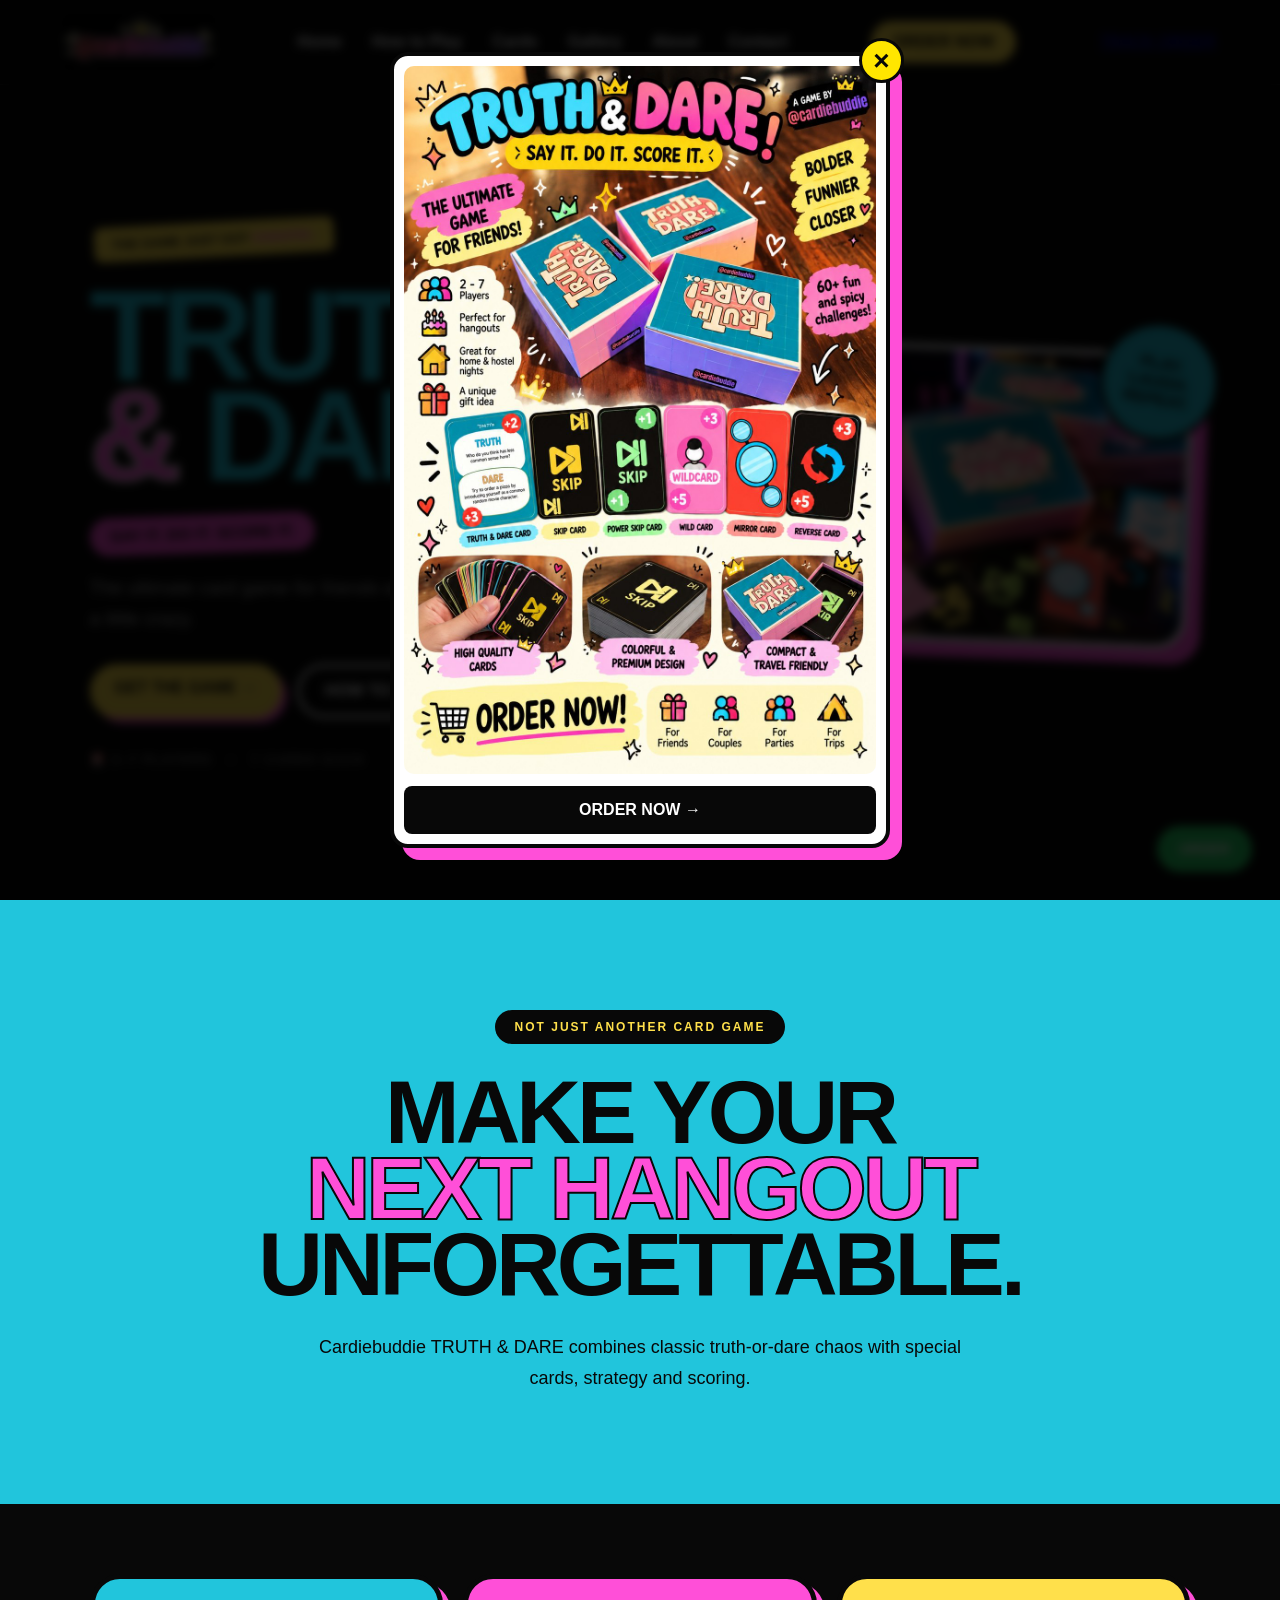
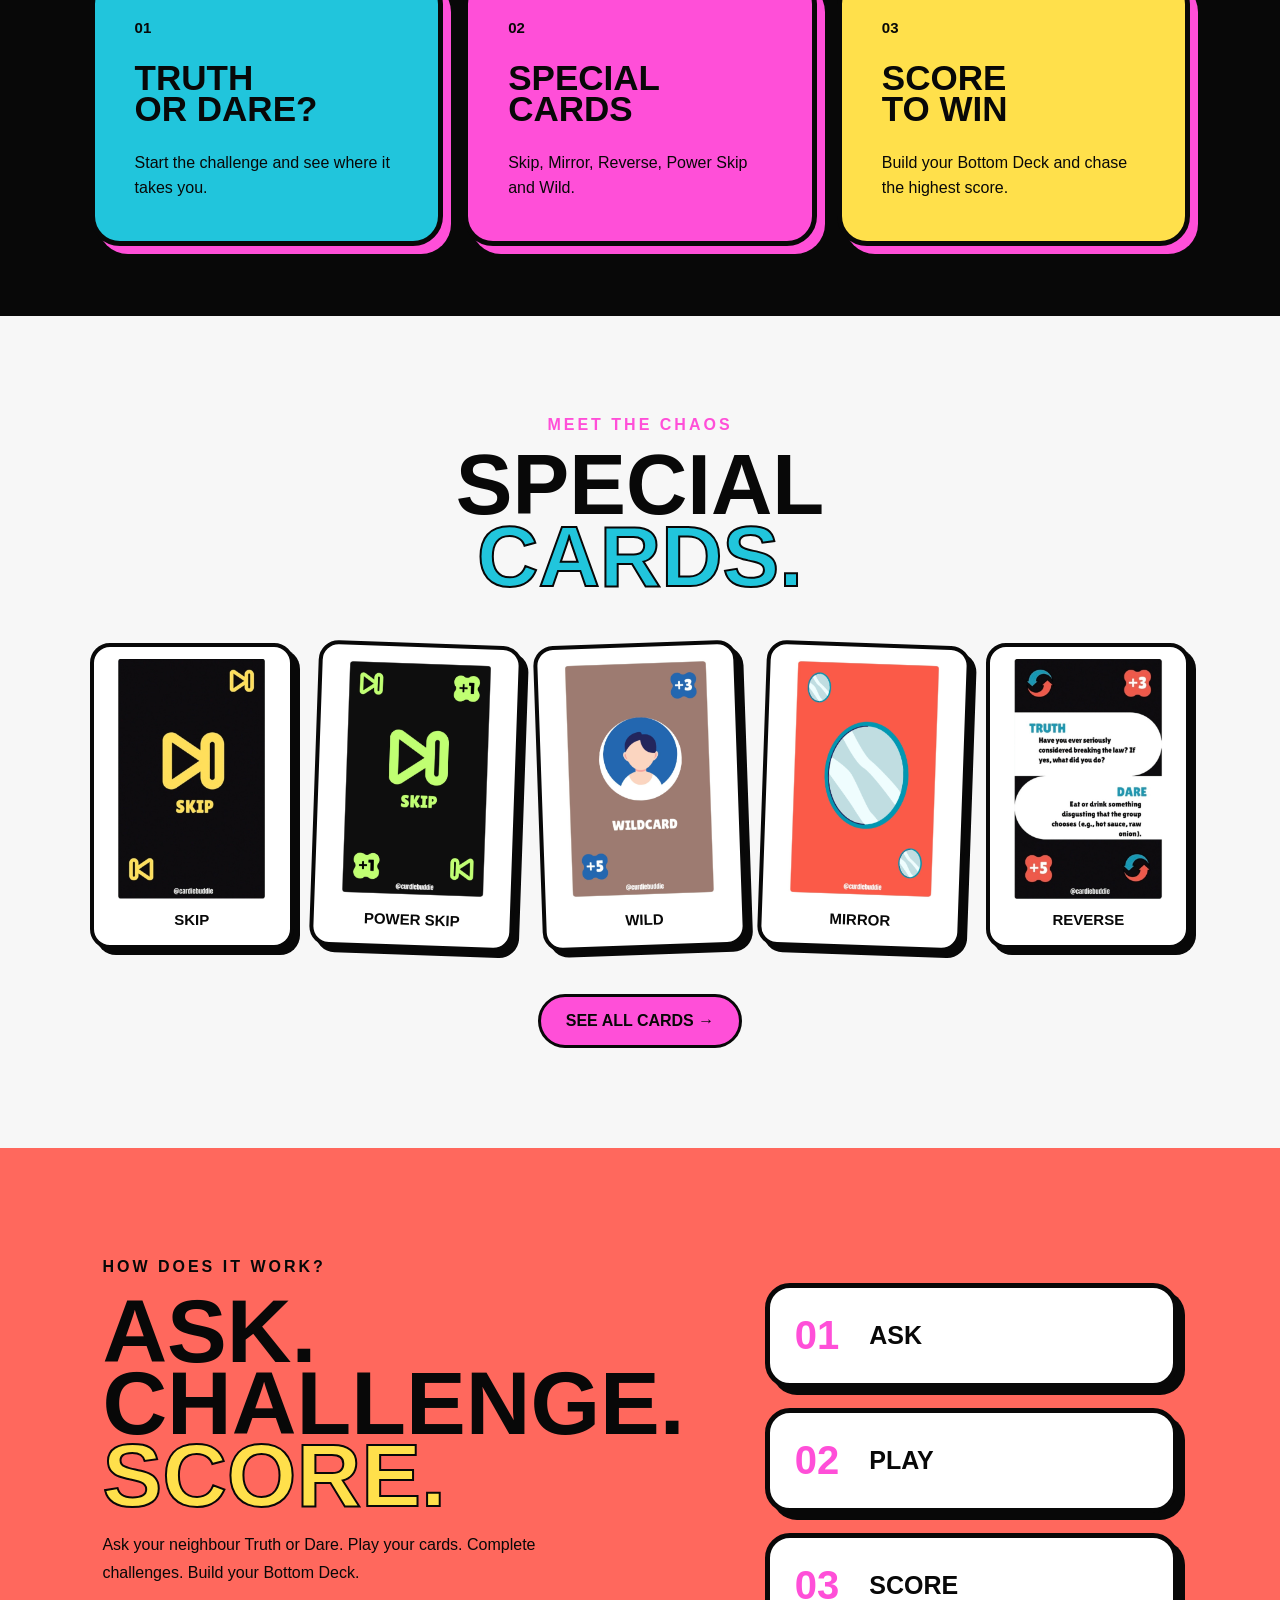
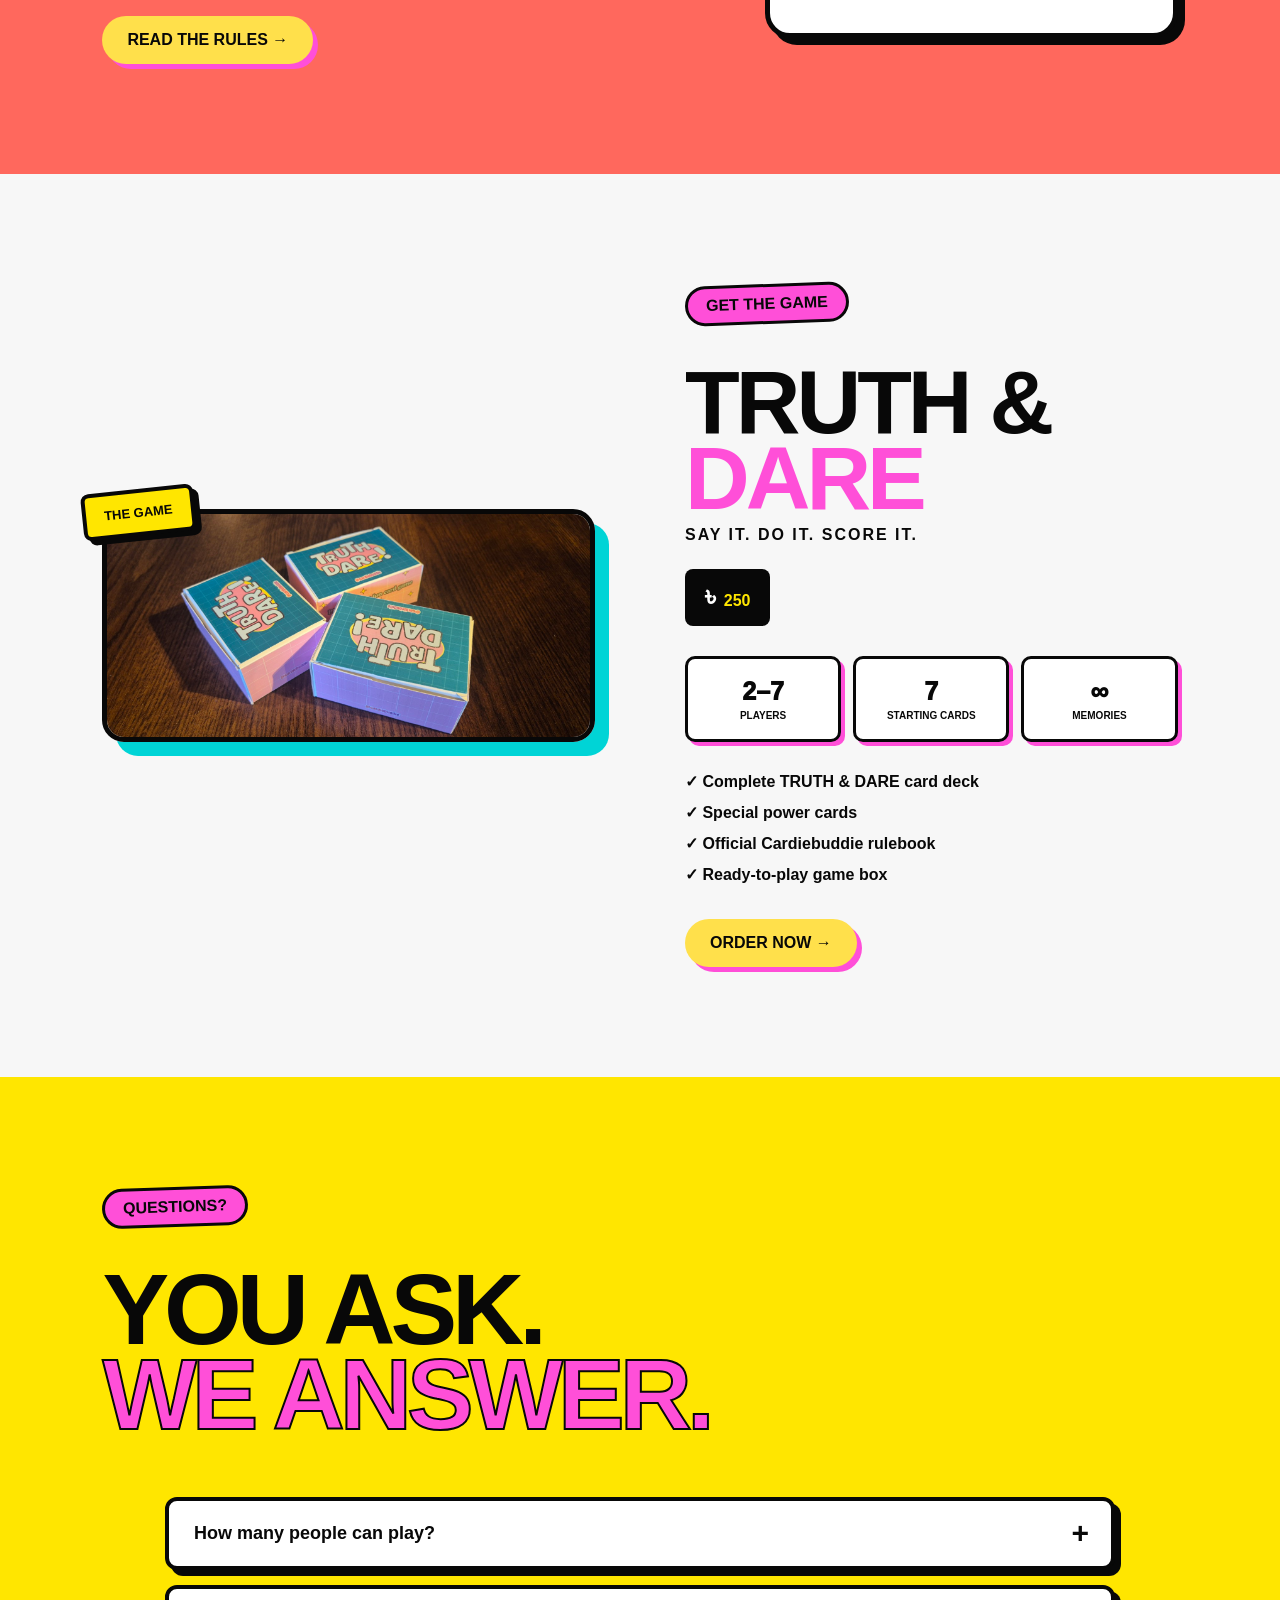
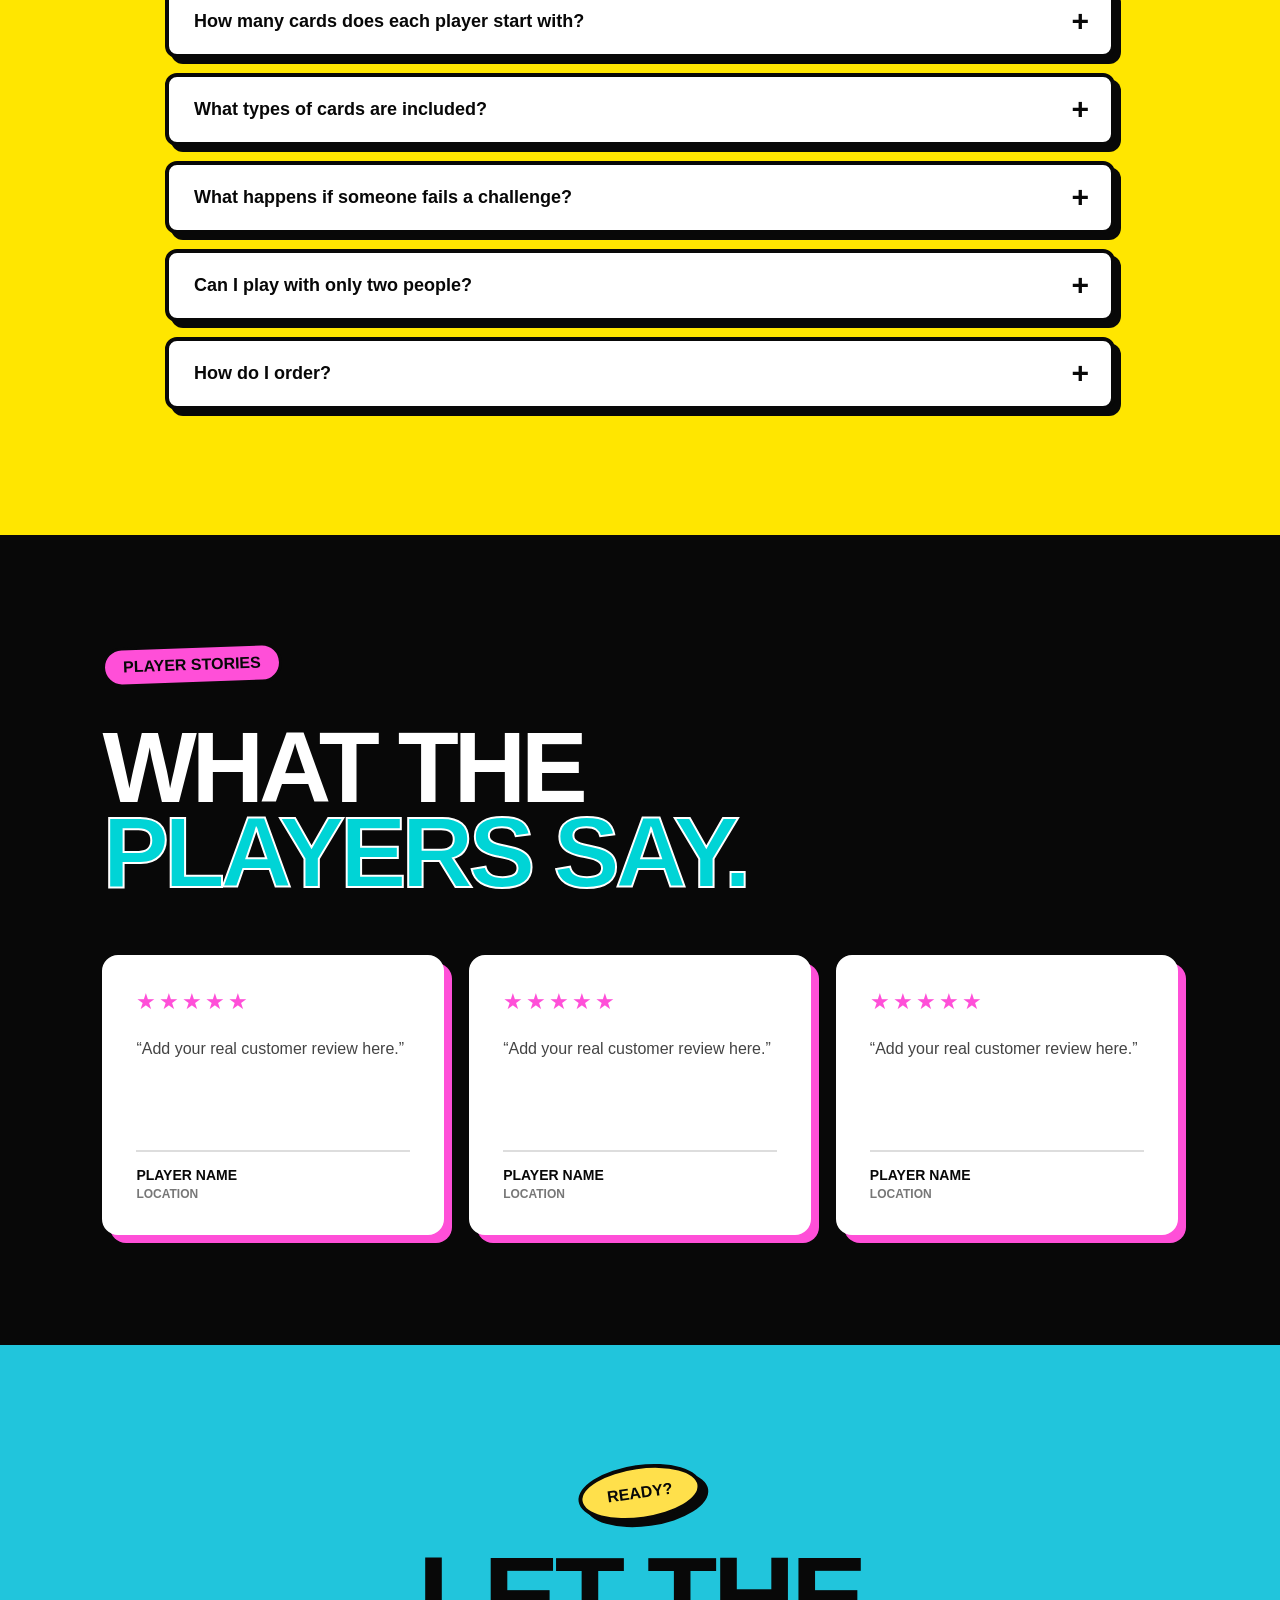
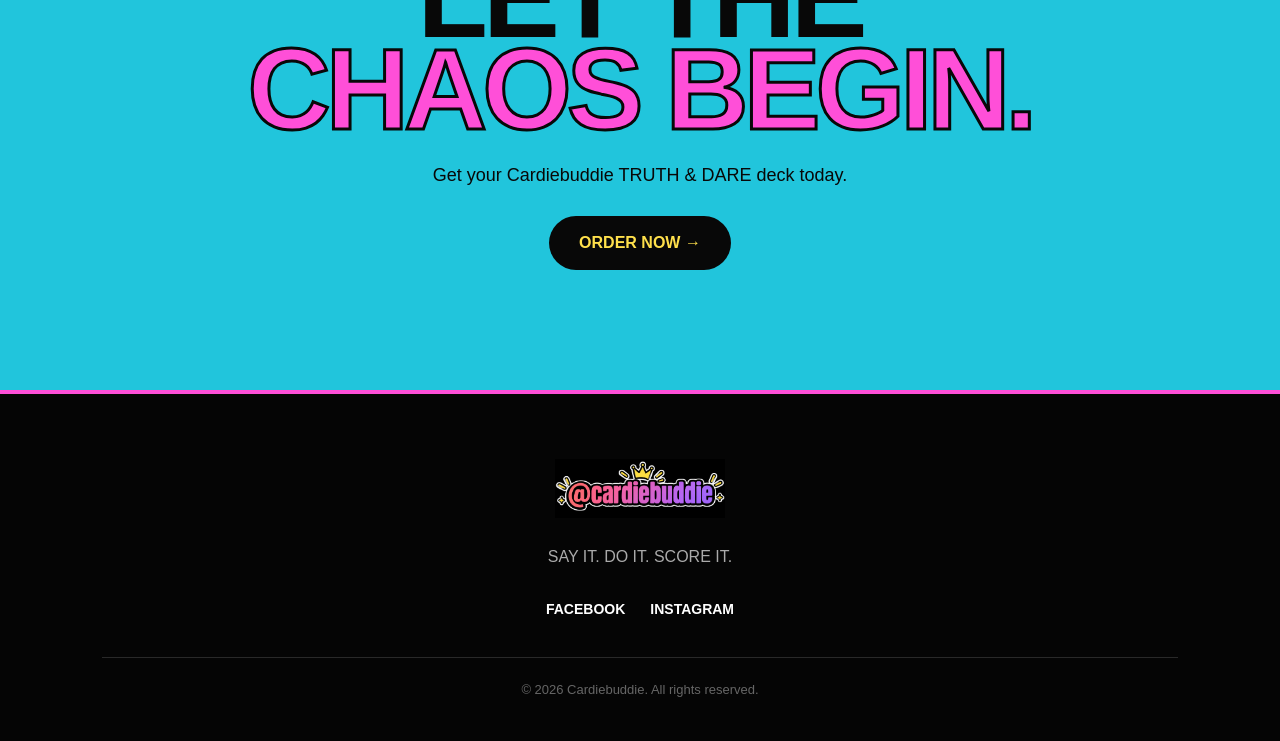
==== cooming_soon.html @ 85068172 "Fix order tracking" ====
<!DOCTYPE html>
<html lang="en">

<head>
    <meta charset="UTF-8">
    <meta name="viewport" content="width=device-width, initial-scale=1.0">

    <title>Cardiebuddie | TRUTH & DARE</title>

    <link rel="stylesheet" href="css/style.css">


<title>Cardiebuddie — TRUTH & DARE Card Game</title>

<meta name="description" content="Cardiebuddie TRUTH & DARE — Say It. Do It. Score It. A fun party card game for 2–7 players.">

<meta name="keywords" content="Cardiebuddie, Truth and Dare, Truth Dare card game, party card game, Bangladesh card game">

<meta name="author" content="Cardiebuddie">

<meta name="viewport" content="width=device-width, initial-scale=1.0">

<meta property="og:title" content="Cardiebuddie — TRUTH & DARE">
<meta property="og:description" content="SAY IT. DO IT. SCORE IT.">
<meta property="og:type" content="website">
<meta property="og:image" content="images/social-preview.jpg">

<meta name="twitter:card" content="summary_large_image">
<meta name="twitter:title" content="Cardiebuddie — TRUTH & DARE">
<meta name="twitter:description" content="SAY IT. DO IT. SCORE IT.">
<meta name="twitter:image" content="images/social-preview.jpg">
<link rel="icon" type="image/png" href="images/favicon.png">




</head>

<body>

<!-- PROMO POPUP -->

<div class="promo-popup" id="promoPopup">

    <div class="promo-overlay"></div>

    <div class="promo-content">

        <button class="promo-close" id="promoClose">
            ×
        </button>

        <img
            src="images/promo.jpg"
            alt="Cardiebuddie TRUTH & DARE promotion"
        >

        <a href="order.html" class="promo-order-btn">
            ORDER NOW →
        </a>



    </div>

</div>



<div class="site-loader" id="siteLoader">
    <img src="images/logo.png" alt="Cardiebuddie">
</div>
<!-- =========================
     NAVBAR
========================= -->

<nav class="navbar">

    <div class="logo">
        <a href="index.html">
            <img src="images/logo.png" alt="Cardiebuddie">
        </a>
    </div>
<button class="menu-toggle" id="menuToggle">
    ☰
</button>
    <ul class="nav-links">
        <li><a href="index.html">Home</a></li>
        <li><a href="rules.html">How to Play</a></li>
        <li><a href="cards.html">Cards</a></li>
        <li><a href="gallery.html">Gallery</a></li>
        <li><a href="about.html">About</a></li>
        <li><a href="contact.html">Contact</a></li>
    </ul>

    <a href="order.html" class="order-btn">
        ORDER NOW
    </a>

    <a href="track-order.html">TRACK ORDER</a>


</nav>


<!-- =========================
     HERO
========================= -->

<section class="home-hero">

    <div class="home-hero-text">

        <div class="hero-sticker">
            THE GAME JUST GOT
            <strong>CHAOTIC.</strong>
        </div>

        <h1>
            TRUTH<br>
            <span>&</span> DARE
        </h1>

        <div class="home-slogan">
            SAY IT. DO IT. SCORE IT.
        </div>

        <p>
            The ultimate card game for friends who
            aren't afraid to get a little crazy.
        </p>

        <div class="home-buttons">

            <a href="order.html" class="home-primary">
                GET THE GAME →
            </a>

            <a href="rules.html" class="home-secondary">
                HOW TO PLAY
            </a>

        </div>

        <div class="player-count">
            🎴 2–7 PLAYERS &nbsp; • &nbsp; 7 CARDS EACH
        </div>

    </div>


    <div class="home-hero-image">

        <div class="image-sticker">
            PLAY.<br>
            LAUGH.<br>
            REPEAT.
        </div>

        <img
            src="images/hero-banner.jpg"
            alt="Cardiebuddie TRUTH & DARE"
        >

    </div>

</section>


<!-- =========================
     INTRO
========================= -->

<section class="home-intro">

    <div class="intro-label">
        NOT JUST ANOTHER CARD GAME
    </div>

    <h2>
        MAKE YOUR<br>
        <span>NEXT HANGOUT</span><br>
        UNFORGETTABLE.
    </h2>

    <p>
        Cardiebuddie TRUTH & DARE combines classic
        truth-or-dare chaos with special cards,
        strategy and scoring.
    </p>

</section>


<!-- =========================
     FEATURES
========================= -->

<section class="home-features">

    <div class="feature feature-cyan">

        <span>01</span>

        <h3>TRUTH<br>OR DARE?</h3>

        <p>
            Start the challenge and see
            where it takes you.
        </p>

    </div>


    <div class="feature feature-pink">

        <span>02</span>

        <h3>SPECIAL<br>CARDS</h3>

        <p>
            Skip, Mirror, Reverse,
            Power Skip and Wild.
        </p>

    </div>


    <div class="feature feature-yellow">

        <span>03</span>

        <h3>SCORE<br>TO WIN</h3>

        <p>
            Build your Bottom Deck
            and chase the highest score.
        </p>

    </div>

</section>


<!-- =========================
     SPECIAL CARDS
========================= -->

<section class="home-cards">

    <div class="home-section-heading">

        <span>MEET THE CHAOS</span>

        <h2>
            SPECIAL<br>
            <strong>CARDS.</strong>
        </h2>

    </div>


    <div class="mini-card-grid">

        <div class="mini-card">
            <img src="images/skip-card.jpg" alt="Skip Card">
            <h3>SKIP</h3>
        </div>

        <div class="mini-card">
            <img src="images/power-skip-card.jpg" alt="Power Skip Card">
            <h3>POWER SKIP</h3>
        </div>

        <div class="mini-card">
            <img src="images/wild-card.jpg" alt="Wild Card">
            <h3>WILD</h3>
        </div>

        <div class="mini-card">
            <img src="images/mirror-card.jpg" alt="Mirror Card">
            <h3>MIRROR</h3>
        </div>

        <div class="mini-card">
            <img src="images/reverse-card.jpg" alt="Reverse Card">
            <h3>REVERSE</h3>
        </div>

    </div>


    <a href="cards.html" class="view-cards">
        SEE ALL CARDS →
    </a>

</section>


<!-- =========================
     HOW TO PLAY
========================= -->

<section class="home-how">

    <div class="how-text">

        <span>HOW DOES IT WORK?</span>

        <h2>
            ASK.<br>
            CHALLENGE.<br>
            <strong>SCORE.</strong>
        </h2>

        <p>
            Ask your neighbour Truth or Dare.
            Play your cards. Complete challenges.
            Build your Bottom Deck.
        </p>

        <a href="rules.html" class="home-primary">
            READ THE RULES →
        </a>

    </div>


    <div class="how-steps">

        <div>
            <strong>01</strong>
            <span>ASK</span>
        </div>

        <div>
            <strong>02</strong>
            <span>PLAY</span>
        </div>

        <div>
            <strong>03</strong>
            <span>SCORE</span>
        </div>

    </div>

</section>

<!-- PRODUCT / ORDER SECTION -->

<section class="home-product">

    <div class="home-product-image">

        <img src="images/box-1.jpg"
             alt="Cardiebuddie TRUTH & DARE Game">

    </div>


    <div class="home-product-info">

        <div class="section-label">GET THE GAME</div>

        <h2>
            TRUTH &<br>
            <span>DARE</span>
        </h2>

        <p class="product-tagline">
            SAY IT. DO IT. SCORE IT.
        </p>

        <div class="product-price">
            ৳ <span>250</span>
        </div>

        <div class="product-details">

            <div>
                <strong>2–7</strong>
                <small>PLAYERS</small>
            </div>

            <div>
                <strong>7</strong>
                <small>STARTING CARDS</small>
            </div>

            <div>
                <strong>∞</strong>
                <small>MEMORIES</small>
            </div>

        </div>

        <ul class="product-includes">

            <li>✓ Complete TRUTH & DARE card deck</li>
            <li>✓ Special power cards</li>
            <li>✓ Official Cardiebuddie rulebook</li>
            <li>✓ Ready-to-play game box</li>

        </ul>

        <a href="order.html" class="home-primary">
            ORDER NOW →
        </a>

    </div>

</section>


<!-- FAQ SECTION -->

<section class="faq-section">

    <div class="section-label">QUESTIONS?</div>

    <h2>
        YOU ASK.<br>
        <span>WE ANSWER.</span>
    </h2>

    <div class="faq-list">

        <details class="faq-item">
            <summary>How many people can play?</summary>
            <p>
                TRUTH & DARE is designed for 2–7 players.
            </p>
        </details>

        <details class="faq-item">
            <summary>How many cards does each player start with?</summary>
            <p>
                Each player starts with 7 cards.
            </p>
        </details>

        <details class="faq-item">
            <summary>What types of cards are included?</summary>
            <p>
                The game includes Truth & Dare cards, Skip,
                Power Skip, Wild, Mirror and Reverse cards.
            </p>
        </details>

        <details class="faq-item">
            <summary>What happens if someone fails a challenge?</summary>
            <p>
                The same challenge card stays in play and
                passes clockwise until the challenge is completed
                or the relevant game rule applies.
            </p>
        </details>

        <details class="faq-item">
            <summary>Can I play with only two people?</summary>
            <p>
                Yes. The game supports 2–7 players.
            </p>
        </details>

        <details class="faq-item">
            <summary>How do I order?</summary>
            <p>
                Fill out the order form and send your order
                directly to Cardiebuddie through WhatsApp.
            </p>
        </details>

    </div>

</section>

<!-- REVIEWS -->

<section class="reviews-section">

    <div class="section-label">PLAYER STORIES</div>

    <h2>
        WHAT THE<br>
        <span>PLAYERS SAY.</span>
    </h2>

    <div class="reviews-grid">

        <div class="review-card">
            <div class="review-stars">★★★★★</div>

            <p class="review-text">
                “Add your real customer review here.”
            </p>

            <div class="review-author">
                <strong>PLAYER NAME</strong>
                <span>LOCATION</span>
            </div>
        </div>


        <div class="review-card">
            <div class="review-stars">★★★★★</div>

            <p class="review-text">
                “Add your real customer review here.”
            </p>

            <div class="review-author">
                <strong>PLAYER NAME</strong>
                <span>LOCATION</span>
            </div>
        </div>


        <div class="review-card">
            <div class="review-stars">★★★★★</div>

            <p class="review-text">
                “Add your real customer review here.”
            </p>

            <div class="review-author">
                <strong>PLAYER NAME</strong>
                <span>LOCATION</span>
            </div>
        </div>

    </div>

</section>


<!-- =========================
     FINAL CTA
========================= -->

<section class="home-final">

    <div class="final-sticker">
        READY?
    </div>

    <h2>
        LET THE<br>
        <span>CHAOS BEGIN.</span>
    </h2>

    <p>
        Get your Cardiebuddie TRUTH & DARE deck today.
    </p>

    <a href="order.html" class="final-order">
        ORDER NOW →
    </a>

</section>


<!-- =========================
     FOOTER
========================= -->

<script src="js/script.js"></script>


<footer class="footer">

    <div class="footer-logo">
        <img src="images/logo.png" alt="Cardiebuddie">
    </div>

    <p>SAY IT. DO IT. SCORE IT.</p>

    <div class="footer-social">

        <a href="https://www.facebook.com/Cardiebuddie"
           target="_blank"
           rel="noopener">
            FACEBOOK
        </a>

        <a href="https://www.instagram.com/Cardiebuddie"
           target="_blank"
           rel="noopener">
            INSTAGRAM
        </a>

    </div>

    <p class="footer-copy">
        © 2026 Cardiebuddie. All rights reserved.
    </p>

</footer>

<a
    href="https://wa.me/8801601824990"
    class="floating-whatsapp"
    target="_blank"
    rel="noopener"
    aria-label="Order Cardiebuddie on WhatsApp">
    ORDER
</a>
<div class="mobile-order-bar">

    <span>TRUTH & DARE</span>

    <a href="order.html">
        ORDER NOW →
    </a>

</div>

</body>
</html>
---- css/style.css ----
* {
    margin: 0;
    padding: 0;
    box-sizing: border-box;
}

body {
    background: #080808;
    color: white;
    font-family: Arial, sans-serif;
}


/* =========================
   NAVBAR
========================= */

.navbar {
    min-height: 85px;
    padding: 10px 5%;

    display: flex;
    align-items: center;
    justify-content: space-between;

    background: #080808;
    border-bottom: 1px solid #222;
}

/* LOGO */

.logo {
    display: flex;
    align-items: center;
    flex-shrink: 0;
}

.logo img {
    width: 150px;
    height: auto;
    max-height: 65px;
    display: block;
    object-fit: contain;
}


/* NAVIGATION */

.nav-links {
    display: flex;
    align-items: center;
    gap: 30px;

    list-style: none;

    margin: 0;
    padding: 0;
}

.nav-links li {
    list-style: none;
}

.nav-links a {
    color: white;
    text-decoration: none;
    font-weight: bold;
}

.nav-links a:hover {
    color: #ff5ca8;
}/* =========================
   NAVBAR
========================= */

.navbar {
    min-height: 85px;
    padding: 10px 5%;

    display: flex;
    align-items: center;
    justify-content: space-between;

    background: #080808;
    border-bottom: 1px solid #222;
}

/* LOGO */

.logo {
    display: flex;
    align-items: center;
    flex-shrink: 0;
}

.logo img {
    width: 150px;
    height: auto;
    max-height: 65px;
    display: block;
    object-fit: contain;
}


/* NAVIGATION */

.nav-links {
    display: flex;
    align-items: center;
    gap: 30px;

    list-style: none;

    margin: 0;
    padding: 0;
}

.nav-links li {
    list-style: none;
}

.nav-links a {
    color: white;
    text-decoration: none;
    font-weight: bold;
}

.nav-links a:hover {
    color: #ff5ca8;
}

/* =========================
   ORDER BUTTON
========================= */

.order-btn {
    background: #ffe04b;
    color: black;

    padding: 12px 22px;

    border-radius: 30px;

    text-decoration: none;
    font-weight: bold;

    display: inline-block;
}

.order-btn:hover {
    transform: translateY(-2px);
}


/* =========================
   HERO
========================= */

.hero {
    min-height: calc(100vh - 85px);

    display: grid;
    grid-template-columns: 40% 60%;

    align-items: center;

    padding: 50px 5%;
    gap: 30px;
}

.hero-text {
    z-index: 2;
}

.tag {
    color: #ff62a9;
    font-weight: bold;
    margin-bottom: 20px;
}

h1 {
    font-size: clamp(55px, 7vw, 100px);

    line-height: 0.9;

    font-weight: 900;

    color: #21c5dc;
}

.slogan {
    display: inline-block;

    background: #ffe04b;
    color: #111;

    padding: 8px 18px;

    border-radius: 20px;

    font-weight: 900;

    margin-top: 25px;
}

.description {
    color: #bbb;

    font-size: 20px;
    line-height: 1.5;

    max-width: 450px;

    margin: 25px 0;
}


/* HERO BUTTONS */

.buttons {
    display: flex;
    gap: 15px;
}

.primary-btn,
.secondary-btn {
    padding: 15px 25px;

    border-radius: 30px;

    text-decoration: none;

    font-weight: bold;

    display: inline-block;
}

.primary-btn {
    background: #ff5b68;
    color: white;
}

.secondary-btn {
    border: 2px solid white;
    color: white;
}


/* HERO IMAGE */

.hero-image img {
    width: 100%;
    height: auto;

    display: block;

    border-radius: 20px;

    box-shadow: 0 20px 60px #000;
}


/* =========================
   ABOUT PAGE HERO
========================= */

.page-hero {
    padding: 100px 8% 70px;

    text-align: center;

    background: #111;
}

.page-hero h1 {
    font-size: 55px;
    margin-bottom: 10px;
}

.page-hero p {
    font-size: 20px;
    opacity: 0.8;
}


/* =========================
   ABOUT SECTION
========================= */

.about-section {
    padding: 90px 8%;

    display: grid;

    grid-template-columns: 1fr 1fr;

    gap: 70px;

    align-items: center;
}

.about-image img {
    width: 100%;
    height: auto;

    display: block;

    border-radius: 25px;
}

.small-title {
    color: #ff4fd8;

    font-weight: bold;

    letter-spacing: 3px;
}

.about-text h2,
.about-game h2 {
    font-size: 48px;

    line-height: 1;

    margin: 15px 0 25px;
}

.about-text p,
.about-game p {
    line-height: 1.8;

    font-size: 17px;

    margin-bottom: 15px;
}


/* =========================
   VALUES SECTION
========================= */

.values-section {
    padding: 80px 8%;

    text-align: center;

    background: #151515;
}

.values-section h2 {
    font-size: 40px;

    margin-bottom: 45px;
}

.values-grid {
    display: grid;

    grid-template-columns: repeat(3, 1fr);

    gap: 25px;
}

.value-card {
    background: #202020;

    padding: 40px 25px;

    border-radius: 25px;
}

.value-icon {
    font-size: 45px;

    margin-bottom: 15px;
}

.value-card h3 {
    font-size: 25px;
}

.value-card p {
    line-height: 1.6;

    opacity: 0.8;
}


/* =========================
   ABOUT GAME
========================= */

.about-game {
    padding: 100px 8%;

    text-align: center;
}

.about-game p {
    max-width: 650px;

    margin: 15px auto 25px;
}


/* =========================
   FOOTER
========================= */

footer {
    padding: 35px 5%;

    text-align: center;

    background: #050505;

    border-top: 1px solid #222;

    color: #aaa;

    line-height: 1.8;
}


/* =========================
   TABLET / MOBILE
========================= */

@media (max-width: 900px) {

    .nav-links {
    display: none;
}
    .hero {
        grid-template-columns: 1fr;

        text-align: center;
    }

    .description {
        margin-left: auto;
        margin-right: auto;
    }

    .buttons {
        justify-content: center;
    }

    .hero-image {
        order: -1;
    }

}


/* =========================
   MOBILE
========================= */

@media (max-width: 768px) {

    .navbar {
        min-height: 75px;

        padding: 10px 20px;
    }

    .logo img {
        width: 130px;
        max-height: 55px;
    }

    .order-btn {
        padding: 9px 14px;

        font-size: 12px;
    }

    .hero {
        padding: 30px 20px;
    }

    .page-hero {
        padding: 70px 20px 50px;
    }

    .page-hero h1 {
        font-size: 38px;
    }

    .about-section {
        grid-template-columns: 1fr;

        gap: 35px;

        padding: 60px 20px;
    }

    .about-text h2,
    .about-game h2 {
        font-size: 38px;
    }

    .values-section {
        padding: 60px 20px;
    }

    .values-section h2 {
        font-size: 32px;
    }

    .values-grid {
        grid-template-columns: 1fr;
    }

    .about-game {
        padding: 70px 20px;
    }

}


/* =========================
   SMALL PHONES
========================= */

@media (max-width: 500px) {

    .logo img {
        width: 115px;
        max-height: 50px;
    }

    .order-btn {
        padding: 8px 12px;

        font-size: 11px;
    }

    .hero {
        padding: 30px 20px;
    }

    .buttons {
        flex-direction: column;
    }

    .primary-btn,
    .secondary-btn {
        width: 100%;
        text-align: center;
    }

}


/* =========================
   ORDER PAGE
========================= */

.order-section {
    padding: 80px 8%;

    display: grid;

    grid-template-columns: 1fr 1fr;

    gap: 70px;

    align-items: center;
}

.order-product {
    text-align: center;
}

.order-product img {
    width: 100%;
    max-width: 450px;

    border-radius: 25px;

    display: block;

    margin: 0 auto 30px;
}

.order-product h2 {
    font-size: 45px;

    margin-bottom: 10px;
}

.order-tagline {
    color: #ffe04b;

    font-weight: bold;

    letter-spacing: 2px;
}

.order-product > p:last-child {
    color: #aaa;

    line-height: 1.7;

    max-width: 450px;

    margin: 20px auto;
}


/* ORDER FORM */

.order-form-box {
    background: #151515;

    padding: 40px;

    border-radius: 25px;

    border: 1px solid #292929;
}

.order-form-box h2 {
    font-size: 35px;

    margin-bottom: 30px;

    color: #21c5dc;
}

.order-form-box label {
    display: block;

    margin-bottom: 8px;

    font-weight: bold;
}

.order-form-box input,
.order-form-box textarea,
.order-form-box select {
    width: 100%;

    padding: 14px 16px;

    margin-bottom: 20px;

    background: #080808;

    color: white;

    border: 1px solid #444;

    border-radius: 10px;

    font-size: 16px;

    outline: none;
}

.order-form-box input:focus,
.order-form-box textarea:focus,
.order-form-box select:focus {
    border-color: #21c5dc;
}

.order-form-box textarea {
    min-height: 120px;

    resize: vertical;
}

.submit-order {
    width: 100%;

    padding: 16px;

    border: none;

    border-radius: 30px;

    background: #25d366;

    color: white;

    font-size: 16px;

    font-weight: bold;

    cursor: pointer;
}

.submit-order:hover {
    transform: translateY(-2px);
}


/* ORDER MOBILE */

@media (max-width: 768px) {

    .order-section {
        grid-template-columns: 1fr;

        padding: 60px 20px;

        gap: 40px;
    }

    .order-product h2 {
        font-size: 36px;
    }

    .order-form-box {
        padding: 25px;
    }

}


/* =========================
   CARDS PAGE
========================= */

.cards-section {
    padding: 80px 7%;

    display: grid;

    grid-template-columns: repeat(3, 1fr);

    gap: 35px;
}

.card-item {
    background: #151515;

    padding: 25px;

    border-radius: 25px;

    text-align: center;

    border: 1px solid #292929;

    transition: transform 0.2s ease;
}

.card-item:hover {
    transform: translateY(-8px);
}

.card-item img {
    width: 100%;

    max-width: 280px;

    height: 360px;

    object-fit: contain;

    display: block;

    margin: 0 auto 25px;

    border-radius: 15px;
}

.card-item h2 {
    font-size: 25px;

    margin-bottom: 12px;
}

.card-item p {
    color: #aaa;

    line-height: 1.6;
}


/* CARDS CTA */

.cards-cta {
    padding: 90px 20px;

    text-align: center;

    background: #111;
}

.cards-cta h2 {
    font-size: 45px;

    margin-bottom: 15px;
}

.cards-cta p {
    color: #aaa;

    margin-bottom: 30px;
}


/* MOBILE */

@media (max-width: 900px) {

    .cards-section {
        grid-template-columns: repeat(2, 1fr);

        padding: 60px 5%;
    }

}

@media (max-width: 600px) {

    .cards-section {
        grid-template-columns: 1fr;

        padding: 50px 20px;
    }

    .card-item img {
        max-width: 260px;

        height: auto;
    }

    .cards-cta h2 {
        font-size: 35px;
    }

}


/* =========================================
   CARDIEBUDDIE — STYLISH RULEBOOK
========================================= */

.rule-hero {
    min-height: 520px;
    padding: 80px 8%;

    background: #21c5dc;

    color: #080808;

    display: flex;
    align-items: center;
    justify-content: center;

    position: relative;

    overflow: hidden;

    border-bottom: 6px solid #080808;
}

.rule-hero-content {
    text-align: center;
    position: relative;
    z-index: 2;
}

.rule-hero-content > span {
    font-weight: 900;
    letter-spacing: 5px;
    font-size: 18px;
}

.rule-hero h1 {
    color: #080808;

    font-size: clamp(70px, 11vw, 150px);

    line-height: .78;

    margin: 20px 0 30px;

    letter-spacing: -6px;
}

.rule-hero h1 strong {
    color: #ff4fd8;

    -webkit-text-stroke: 4px #080808;

    text-shadow: 8px 8px 0 #080808;
}

.rule-yellow-tag {
    display: inline-block;

    background: #ffe04b;

    border: 4px solid #080808;

    padding: 12px 25px;

    border-radius: 50px;

    font-weight: 900;

    transform: rotate(-2deg);
}

.rule-hero p {
    margin-top: 25px;

    font-weight: bold;

    font-size: 18px;
}


/* STICKERS */

.rule-sticker {
    position: absolute;

    padding: 20px;

    border: 4px solid #080808;

    border-radius: 50%;

    font-weight: 900;

    text-align: center;

    z-index: 3;

    box-shadow: 6px 6px 0 #080808;
}

.sticker-pink {
    background: #ff4fd8;

    left: 8%;
    top: 100px;

    transform: rotate(-12deg);
}

.sticker-yellow {
    background: #ffe04b;

    right: 8%;
    bottom: 80px;

    transform: rotate(10deg);
}


/* SECTION COMMON */

.section-label {
    display: inline-block;

    background: #ff4fd8;

    color: #080808;

    border: 3px solid #080808;

    padding: 8px 18px;

    border-radius: 30px;

    font-weight: 900;

    transform: rotate(-2deg);

    margin-bottom: 20px;
}

.quick-start,
.special-section,
.reverse-section,
.score-section {
    padding: 100px 8%;

    text-align: center;
}

.quick-start {
    background: #ffe04b;

    color: #080808;
}

.quick-start h2,
.special-section h2,
.reverse-section h2,
.score-section h2,
.failure-section h2,
.final-rule h2 {
    font-size: clamp(45px, 6vw, 75px);

    line-height: .9;

    letter-spacing: -3px;

    margin-bottom: 50px;
}

.quick-start h2 span,
.special-section h2 span,
.reverse-section h2 span,
.score-section h2 span,
.failure-section h2 span,
.final-rule h2 span {
    color: #ff4fd8;
}


/* QUICK CARDS */

.quick-grid {
    display: grid;

    grid-template-columns: repeat(3, 1fr);

    gap: 25px;

    max-width: 1100px;

    margin: auto;
}

.quick-card {
    padding: 35px;

    border: 5px solid #080808;

    border-radius: 30px;

    text-align: left;

    box-shadow: 8px 8px 0 #080808;
}

.quick-card.cyan {
    background: #21c5dc;
}

.quick-card.pink {
    background: #ff4fd8;
}

.quick-card.yellow {
    background: #fff;
}

.quick-card .number {
    font-size: 45px;

    font-weight: 900;

    margin-bottom: 15px;
}

.quick-card h3 {
    font-size: 28px;

    margin-bottom: 15px;
}

.quick-card p {
    line-height: 1.6;

    font-size: 16px;
}


/* GAMEPLAY */

.gameplay-section {
    padding: 100px 8%;

    background: #080808;

    color: white;

    text-align: center;
}

.coral-label {
    background: #ff685d;
}

.gameplay-section h2 {
    font-size: clamp(50px, 7vw, 90px);

    line-height: .85;

    margin-bottom: 60px;
}

.gameplay-section h2 span {
    color: #ffe04b;
}

.challenge-flow {
    display: flex;

    align-items: center;

    justify-content: center;

    gap: 30px;

    flex-wrap: wrap;
}

.flow-person {
    display: flex;

    flex-direction: column;

    align-items: center;

    gap: 8px;
}

.person-circle {
    width: 90px;
    height: 90px;

    display: flex;

    align-items: center;
    justify-content: center;

    background: #21c5dc;

    color: #080808;

    border: 5px solid white;

    border-radius: 50%;

    font-size: 40px;

    font-weight: 900;
}

.pink-circle {
    background: #ff4fd8;
}

.flow-person small {
    color: #aaa;

    font-weight: bold;
}

.flow-arrow {
    font-size: 45px;

    color: #ffe04b;
}

.question-bubble {
    background: white;

    color: #080808;

    border: 5px solid #080808;

    outline: 4px solid white;

    padding: 25px 35px;

    border-radius: 30px;

    transform: rotate(-3deg);
}

.question-bubble span {
    display: block;

    color: #ff4fd8;

    font-weight: 900;

    margin-bottom: 8px;
}

.question-bubble strong {
    font-size: 25px;
}


/* SPECIAL CARDS */

.special-section {
    background: #f7f7f7;

    color: #080808;
}

.special-section > .section-label {
    background: #21c5dc;
}

.special-grid {
    display: grid;

    grid-template-columns: repeat(3, 1fr);

    gap: 25px;

    max-width: 1100px;

    margin: auto;
}

.special-card {
    background: white;

    border: 5px solid #080808;

    border-radius: 25px;

    padding: 30px;

    text-align: left;

    position: relative;

    box-shadow: 7px 7px 0 #080808;
}

.special-card:nth-child(2) {
    transform: rotate(2deg);
}

.special-card:nth-child(3) {
    transform: rotate(-2deg);
}

.special-card:nth-child(4) {
    transform: rotate(1deg);
}

.special-card:nth-child(5) {
    background: #21c5dc;
    transform: rotate(-1deg);
}

.card-badge {
    width: 60px;
    height: 60px;

    border: 4px solid #080808;

    border-radius: 50%;

    display: flex;

    align-items: center;
    justify-content: center;

    font-weight: 900;

    margin-bottom: 20px;
}

.skip-badge {
    background: #ff685d;
}

.power-badge {
    background: #ffe04b;
}

.wild-badge {
    background: #ff4fd8;
}

.mirror-badge {
    background: #21c5dc;
}

.reverse-badge {
    background: #ffe04b;
}

.special-card h3 {
    font-size: 28px;

    margin-bottom: 15px;
}

.special-card p {
    line-height: 1.7;

    color: #555;
}

.reverse-special p {
    color: #080808;
}

.special-card small {
    display: block;

    margin-top: 15px;

    font-weight: bold;
}


/* REVERSE */

.reverse-section {
    background: #ff685d;

    color: #080808;

    overflow: hidden;
}

.reverse-section > .section-label {
    background: #ffe04b;
}

.reverse-intro {
    font-size: 22px;

    font-weight: bold;

    margin-top: -30px;

    margin-bottom: 45px;
}

.circle-example {
    width: 500px;
    height: 300px;

    max-width: 100%;

    margin: auto;

    position: relative;
}

.player {
    position: absolute;

    width: 80px;
    height: 80px;

    border: 4px solid #080808;

    background: white;

    border-radius: 50%;

    display: flex;

    align-items: center;
    justify-content: center;

    flex-direction: column;

    box-shadow: 5px 5px 0 #080808;
}

.player b {
    font-size: 25px;
}

.player small {
    font-size: 9px;

    font-weight: 900;
}

.p-a {
    top: 100px;
    left: 20px;
}

.p-b {
    top: 20px;
    left: 210px;
}

.p-c {
    top: 100px;
    right: 20px;
}

.p-d {
    bottom: 0;
    left: 210px;

    background: #21c5dc;
}

.reverse-arrow {
    position: absolute;

    font-size: 80px;

    color: #ff4fd8;

    font-weight: 900;

    left: 180px;
    top: 100px;
}

.reverse-rule {
    display: flex;

    justify-content: center;

    align-items: center;

    gap: 25px;

    margin-top: 20px;

    font-size: 25px;
}

.reverse-rule span {
    background: #080808;

    color: #ffe04b;

    padding: 10px 20px;

    border-radius: 30px;

    font-size: 15px;

    font-weight: 900;
}


/* FAILURE */

.failure-section {
    padding: 100px 8%;

    background: #080808;

    color: white;
}

.failure-box {
    max-width: 900px;

    margin: auto;

    padding: 60px;

    border: 5px solid #ffe04b;

    border-radius: 35px;

    text-align: center;

    box-shadow: 12px 12px 0 #ff4fd8;
}

.failure-box h2 {
    margin-bottom: 25px;
}

.failure-box p {
    max-width: 700px;

    margin: 15px auto;

    color: #bbb;

    line-height: 1.8;

    font-size: 17px;
}


/* SCORE */

.score-section {
    background: #21c5dc;

    color: #080808;
}

.score-sticker {
    display: inline-block;

    background: #ff4fd8;

    color: white;

    padding: 15px 25px;

    border: 4px solid #080808;

    border-radius: 50%;

    font-weight: 900;

    transform: rotate(-8deg);

    margin-bottom: 30px;

    box-shadow: 6px 6px 0 #080808;
}

.score-section h2 span {
    color: #ff4fd8;

    -webkit-text-stroke: 2px #080808;
}

.score-section p {
    font-size: 19px;

    margin-bottom: 30px;
}

.champion-box {
    display: inline-block;

    padding: 18px 25px;

    background: #ffe04b;

    border: 4px solid #080808;

    border-radius: 30px;

    font-weight: 900;

    box-shadow: 6px 6px 0 #080808;
}


/* FINAL */

.final-rule {
    padding: 110px 8%;

    text-align: center;

    background: #f7f7f7;

    color: #080808;

    position: relative;
}

.final-rule h2 {
    margin-bottom: 25px;
}

.final-rule p {
    max-width: 600px;

    margin: auto auto 35px;

    color: #555;

    line-height: 1.7;

    font-size: 17px;
}

.final-doodle {
    display: inline-block;

    background: #ffe04b;

    border: 4px solid #080808;

    padding: 15px;

    border-radius: 15px;

    font-weight: 900;

    transform: rotate(8deg);

    margin-bottom: 30px;

    box-shadow: 5px 5px 0 #080808;
}

.rule-order-btn {
    display: inline-block;

    background: #ff4fd8;

    color: #080808;

    padding: 16px 30px;

    border: 4px solid #080808;

    border-radius: 30px;

    text-decoration: none;

    font-weight: 900;

    box-shadow: 6px 6px 0 #080808;
}

.rule-order-btn:hover {
    transform: translateY(-3px);
}


/* MOBILE */

@media (max-width: 800px) {

    .rule-hero {
        min-height: 500px;

        padding: 70px 20px;
    }

    .rule-sticker {
        transform: scale(.75);
    }

    .sticker-pink {
        left: -10px;
        top: 50px;
    }

    .sticker-yellow {
        right: -10px;
        bottom: 40px;
    }

    .quick-grid,
    .special-grid {
        grid-template-columns: 1fr;
    }

    .quick-start,
    .special-section,
    .reverse-section,
    .score-section {
        padding: 70px 20px;
    }

    .challenge-flow {
        gap: 15px;
    }

    .flow-arrow {
        font-size: 30px;
    }

    .question-bubble {
        padding: 20px;
    }

    .failure-section {
        padding: 70px 20px;
    }

    .failure-box {
        padding: 35px 20px;
    }

    .circle-example {
        transform: scale(.8);
        transform-origin: center;
    }

}

@media (max-width: 500px) {

    .rule-hero h1 {
        font-size: 65px;
    }

    .rule-hero-content > span {
        font-size: 13px;
    }

    .rule-yellow-tag {
        font-size: 12px;
    }

    .quick-start h2,
    .special-section h2,
    .reverse-section h2,
    .score-section h2,
    .failure-section h2,
    .final-rule h2 {
        font-size: 42px;
    }

    .challenge-flow {
        flex-direction: column;
    }

    .flow-arrow {
        transform: rotate(90deg);
    }

    .circle-example {
        transform: scale(.65);
        margin-left: -60px;
        margin-right: -60px;
    }

}


/* =========================================
   ACTUAL RULEBOOK — TWO PAGES
========================================= */

.actual-rulebook {
    padding: 100px 5%;

    background: #f7f7f7;

    color: #080808;

    text-align: center;
}

.actual-rulebook h2 {
    font-size: clamp(45px, 6vw, 70px);

    line-height: .9;

    margin: 15px 0 20px;

    letter-spacing: -3px;
}

.actual-rulebook h2 span {
    color: #ff4fd8;

    -webkit-text-stroke: 2px #080808;
}

.actual-rulebook > p {
    color: #555;

    margin-bottom: 50px;

    font-size: 17px;
}


/* TWO PAGES */

.rulebook-pages {
    max-width: 1400px;

    margin: auto;

    display: grid;

    grid-template-columns: 1fr 1fr;

    gap: 30px;

    align-items: start;
}


/* EACH PAGE */

.rulebook-page {
    background: white;

    padding: 12px;

    border: 5px solid #080808;

    border-radius: 18px;

    box-shadow: 10px 10px 0 #ff4fd8;

    transition: transform 0.2s ease;
}

.rulebook-page:first-child {
    transform: rotate(-1deg);
}

.rulebook-page:last-child {
    transform: rotate(1deg);
}

.rulebook-page:hover {
    transform: translateY(-6px) rotate(0deg);
}

.rulebook-page img {
    width: 100%;

    height: auto;

    display: block;

    border-radius: 8px;
}


/* MOBILE */

@media (max-width: 800px) {

    .actual-rulebook {
        padding: 70px 20px;
    }

    .rulebook-pages {
        grid-template-columns: 1fr;

        gap: 35px;
    }

    .rulebook-page:first-child,
    .rulebook-page:last-child {
        transform: none;
    }

}

/* =========================================
   CONTACT PAGE
========================================= */

.contact-hero {
    padding: 100px 8% 80px;

    background: #21c5dc;

    color: #080808;

    text-align: center;

    border-bottom: 5px solid #080808;
}

.contact-label {
    display: inline-block;

    background: #ffe04b;

    border: 4px solid #080808;

    padding: 10px 20px;

    border-radius: 30px;

    font-weight: 900;

    transform: rotate(-3deg);

    margin-bottom: 25px;
}

.contact-hero h1 {
    color: #080808;

    font-size: clamp(65px, 10vw, 130px);

    line-height: .8;

    letter-spacing: -5px;
}

.contact-hero h1 span {
    color: #ff4fd8;

    -webkit-text-stroke: 4px #080808;

    text-shadow: 7px 7px 0 #080808;
}

.contact-hero p {
    max-width: 600px;

    margin: 30px auto 0;

    font-size: 18px;

    line-height: 1.6;
}


/* CONTACT CARDS */

.contact-section {
    padding: 90px 8%;

    background: #080808;
}

.contact-grid {
    max-width: 1100px;

    margin: auto;

    display: grid;

    grid-template-columns: repeat(2, 1fr);

    gap: 25px;
}

.contact-card {
    padding: 40px;

    border: 5px solid #080808;

    border-radius: 30px;

    text-decoration: none;

    color: #080808;

    box-shadow: 8px 8px 0 #ff4fd8;

    transition: transform .2s ease;
}

.contact-card:hover {
    transform: translateY(-8px);
}

.whatsapp-card {
    background: #25d366;
}

.facebook-card {
    background: #21c5dc;
}

.instagram-card {
    background: #ff4fd8;
}

.email-card {
    background: #ffe04b;
}

.contact-icon {
    width: 65px;
    height: 65px;

    border-radius: 50%;

    border: 4px solid #080808;

    display: flex;

    align-items: center;
    justify-content: center;

    font-size: 30px;

    font-weight: 900;

    background: white;

    margin-bottom: 25px;
}

.contact-card h2 {
    font-size: 30px;

    margin-bottom: 12px;
}

.contact-card p {
    line-height: 1.6;

    margin-bottom: 25px;
}

.contact-card strong {
    font-size: 14px;

    letter-spacing: 1px;
}


/* CTA */

.contact-cta {
    padding: 90px 8%;

    background: #f7f7f7;

    color: #080808;

    display: flex;

    align-items: center;

    justify-content: space-between;

    gap: 40px;
}

.contact-cta span {
    font-weight: 900;

    letter-spacing: 3px;

    color: #ff4fd8;
}

.contact-cta h2 {
    font-size: clamp(50px, 7vw, 90px);

    line-height: .8;

    margin-top: 15px;
}

.contact-cta h2 strong {
    color: #21c5dc;

    -webkit-text-stroke: 2px #080808;
}

.contact-order-btn {
    background: #ffe04b;

    color: #080808;

    padding: 18px 28px;

    border: 4px solid #080808;

    border-radius: 35px;

    text-decoration: none;

    font-weight: 900;

    box-shadow: 7px 7px 0 #080808;

    white-space: nowrap;
}


/* MOBILE */

@media (max-width: 700px) {

    .contact-hero {
        padding: 75px 20px;
    }

    .contact-grid {
        grid-template-columns: 1fr;
    }

    .contact-card {
        padding: 30px;
    }

    .contact-cta {
        flex-direction: column;

        text-align: center;

        padding: 70px 20px;
    }

    .contact-order-btn {
        white-space: normal;
    }

}


/* =========================================
   CARDIEBUDDIE HOMEPAGE
========================================= */

.home-hero {
    min-height: calc(100vh - 85px);

    padding: 70px 7%;

    display: grid;

    grid-template-columns: 1fr 1fr;

    align-items: center;

    gap: 60px;

    background: #080808;

    overflow: hidden;
}

.home-hero-text {
    position: relative;
}

.hero-sticker {
    display: inline-block;

    background: #ffe04b;

    color: #080808;

    border: 4px solid #080808;

    padding: 10px 18px;

    border-radius: 12px;

    font-size: 13px;

    font-weight: 900;

    transform: rotate(-3deg);

    margin-bottom: 25px;
}

.hero-sticker strong {
    color: #ff4fd8;
}

.home-hero h1 {
    font-size: clamp(75px, 10vw, 145px);

    line-height: .78;

    letter-spacing: -7px;

    color: #21c5dc;
}

.home-hero h1 span {
    color: #ff4fd8;

    -webkit-text-stroke: 3px white;
}

.home-slogan {
    display: inline-block;

    background: #ff4fd8;

    color: #080808;

    padding: 10px 20px;

    border-radius: 30px;

    font-weight: 900;

    margin: 30px 0 20px;

    transform: rotate(-2deg);
}

.home-hero-text > p {
    max-width: 500px;

    color: #aaa;

    font-size: 19px;

    line-height: 1.6;

    margin-bottom: 30px;
}

.home-buttons {
    display: flex;

    gap: 15px;

    flex-wrap: wrap;
}

.home-primary,
.home-secondary {
    display: inline-block;

    padding: 15px 25px;

    border-radius: 30px;

    text-decoration: none;

    font-weight: 900;
}

.home-primary {
    background: #ffe04b;

    color: #080808;

    box-shadow: 5px 5px 0 #ff4fd8;
}

.home-secondary {
    border: 3px solid white;

    color: white;
}

.player-count {
    margin-top: 35px;

    font-size: 12px;

    font-weight: 900;

    letter-spacing: 2px;

    color: #777;
}


/* HERO IMAGE */

.home-hero-image {
    position: relative;

    transform: rotate(2deg);
}

.home-hero-image img {
    width: 100%;

    display: block;

    border-radius: 30px;

    border: 5px solid white;

    box-shadow: 15px 15px 0 #ff4fd8;
}

.image-sticker {
    position: absolute;

    z-index: 2;

    right: -25px;

    top: -30px;

    background: #21c5dc;

    color: #080808;

    border: 4px solid #080808;

    border-radius: 50%;

    width: 120px;
    height: 120px;

    display: flex;

    align-items: center;
    justify-content: center;

    text-align: center;

    font-weight: 900;

    transform: rotate(8deg);
}


/* INTRO */

.home-intro {
    padding: 110px 8%;

    background: #21c5dc;

    color: #080808;

    text-align: center;
}

.intro-label {
    display: inline-block;

    background: #080808;

    color: #ffe04b;

    padding: 10px 20px;

    border-radius: 30px;

    font-size: 12px;

    font-weight: 900;

    letter-spacing: 2px;
}

.home-intro h2 {
    font-size: clamp(50px, 7vw, 90px);

    line-height: .85;

    letter-spacing: -4px;

    margin: 30px 0;
}

.home-intro h2 span {
    color: #ff4fd8;

    -webkit-text-stroke: 2px #080808;
}

.home-intro p {
    max-width: 650px;

    margin: auto;

    font-size: 18px;

    line-height: 1.7;
}


/* FEATURES */

.home-features {
    display: grid;

    grid-template-columns: repeat(3, 1fr);

    gap: 20px;

    padding: 70px 7%;

    background: #080808;
}

.feature {
    padding: 40px;

    min-height: 270px;

    border: 5px solid #080808;

    border-radius: 30px;

    color: #080808;

    box-shadow: 8px 8px 0 #ff4fd8;
}

.feature-cyan {
    background: #21c5dc;
}

.feature-pink {
    background: #ff4fd8;
}

.feature-yellow {
    background: #ffe04b;
}

.feature span {
    font-size: 15px;

    font-weight: 900;
}

.feature h3 {
    font-size: 35px;

    line-height: .9;

    margin: 25px 0;
}

.feature p {
    line-height: 1.6;
}


/* SPECIAL CARDS */

.home-cards {
    padding: 100px 7%;

    background: #f7f7f7;

    color: #080808;

    text-align: center;
}

.home-section-heading span {
    color: #ff4fd8;

    font-weight: 900;

    letter-spacing: 3px;
}

.home-section-heading h2 {
    font-size: clamp(50px, 7vw, 85px);

    line-height: .85;

    margin: 15px 0 50px;
}

.home-section-heading strong {
    color: #21c5dc;

    -webkit-text-stroke: 2px #080808;
}

.mini-card-grid {
    max-width: 1200px;

    margin: auto;

    display: grid;

    grid-template-columns: repeat(5, 1fr);

    gap: 20px;
}

.mini-card {
    background: white;

    padding: 12px;

    border: 4px solid #080808;

    border-radius: 20px;

    box-shadow: 6px 6px 0 #080808;
}

.mini-card:nth-child(2) {
    transform: rotate(2deg);
}

.mini-card:nth-child(3) {
    transform: rotate(-2deg);
}

.mini-card:nth-child(4) {
    transform: rotate(2deg);
}

.mini-card img {
    width: 100%;

    height: 240px;

    object-fit: contain;

    display: block;
}

.mini-card h3 {
    font-size: 15px;

    margin: 12px 0 5px;
}

.view-cards {
    display: inline-block;

    margin-top: 45px;

    background: #ff4fd8;

    color: #080808;

    padding: 15px 25px;

    border-radius: 30px;

    border: 3px solid #080808;

    text-decoration: none;

    font-weight: 900;
}


/* HOW TO PLAY */

.home-how {
    padding: 110px 8%;

    background: #ff685d;

    color: #080808;

    display: grid;

    grid-template-columns: 1fr 1fr;

    gap: 80px;

    align-items: center;
}

.how-text > span {
    font-weight: 900;

    letter-spacing: 3px;
}

.how-text h2 {
    font-size: clamp(55px, 7vw, 90px);

    line-height: .8;

    margin: 20px 0;
}

.how-text h2 strong {
    color: #ffe04b;

    -webkit-text-stroke: 2px #080808;
}

.how-text p {
    max-width: 500px;

    line-height: 1.7;

    margin-bottom: 30px;
}

.how-steps {
    display: flex;

    flex-direction: column;

    gap: 20px;
}

.how-steps div {
    background: white;

    border: 5px solid #080808;

    border-radius: 25px;

    padding: 25px;

    display: flex;

    align-items: center;

    gap: 30px;

    box-shadow: 7px 7px 0 #080808;
}

.how-steps strong {
    font-size: 40px;

    color: #ff4fd8;
}

.how-steps span {
    font-size: 25px;

    font-weight: 900;
}


/* FINAL */

.home-final {
    padding: 120px 20px;

    background: #21c5dc;

    color: #080808;

    text-align: center;
}

.final-sticker {
    display: inline-block;

    background: #ffe04b;

    border: 4px solid #080808;

    padding: 15px 25px;

    border-radius: 50%;

    font-weight: 900;

    transform: rotate(-8deg);

    margin-bottom: 30px;

    box-shadow: 6px 6px 0 #080808;
}

.home-final h2 {
    font-size: clamp(60px, 9vw, 120px);

    line-height: .8;

    letter-spacing: -5px;
}

.home-final h2 span {
    color: #ff4fd8;

    -webkit-text-stroke: 3px #080808;
}

.home-final p {
    margin: 30px 0;

    font-size: 18px;
}

.final-order {
    display: inline-block;

    background: #080808;

    color: #ffe04b;

    padding: 18px 30px;

    border-radius: 35px;

    text-decoration: none;

    font-weight: 900;
}


/* HOMEPAGE MOBILE */

@media (max-width: 900px) {

    .home-hero {
        grid-template-columns: 1fr;

        padding: 60px 20px;

        text-align: center;
    }

    .home-hero-text > p {
        margin-left: auto;
        margin-right: auto;
    }

    .home-buttons {
        justify-content: center;
    }

    .home-hero-image {
        max-width: 600px;

        margin: auto;
    }

    .home-features {
        grid-template-columns: 1fr;
    }

    .mini-card-grid {
        grid-template-columns: repeat(2, 1fr);
    }

    .home-how {
        grid-template-columns: 1fr;

        text-align: center;
    }

    .how-text p {
        margin-left: auto;
        margin-right: auto;
    }

}

@media (max-width: 550px) {

    .home-hero h1 {
        font-size: 70px;

        letter-spacing: -4px;
    }

    .image-sticker {
        width: 90px;
        height: 90px;

        font-size: 11px;

        right: -5px;
    }

    .mini-card-grid {
        grid-template-columns: 1fr 1fr;
    }

    .mini-card img {
        height: 180px;
    }

    .home-intro,
    .home-cards,
    .home-how,
    .home-final {
        padding: 70px 20px;
    }

}




/* =========================================
   MOBILE MENU
========================================= */

.menu-toggle {
    display: none;

    background: #ffe04b;

    color: #080808;

    border: 3px solid #080808;

    border-radius: 12px;

    width: 45px;
    height: 45px;

    font-size: 25px;

    font-weight: 900;

    cursor: pointer;
}


/* MOBILE */

@media (max-width: 900px) {

    .navbar {
        position: relative;

        z-index: 1000;
    }

    .menu-toggle {
        display: flex;

        align-items: center;
        justify-content: center;
    }

    .nav-links {
        display: none;

        position: absolute;

        top: 85px;

        left: 0;

        width: 100%;

        padding: 25px;

        background: #080808;

        border-bottom: 3px solid #ff4fd8;

        flex-direction: column;

        align-items: center;

        gap: 20px;

        z-index: 999;
    }

    .nav-links.active {
        display: flex;
    }

    .nav-links li {
        list-style: none;
    }

    .nav-links a {
        font-size: 18px;
    }

}


/* =========================================
   GALLERY
========================================= */

.gallery-section {
    padding: 80px 7%;
    background: #080808;
}

.gallery-grid {
    max-width: 1200px;
    margin: auto;

    display: grid;

    grid-template-columns: repeat(3, 1fr);

    gap: 20px;
}

.gallery-item {
    background: #151515;

    border: 4px solid #fff;

    border-radius: 20px;

    overflow: hidden;

    cursor: pointer;

    transition: transform .2s ease;
}

.gallery-item:nth-child(2) {
    transform: rotate(2deg);
}

.gallery-item:nth-child(4) {
    transform: rotate(-2deg);
}

.gallery-item:hover {
    transform: translateY(-7px) rotate(0deg);
}

.gallery-item img {
    width: 100%;

    height: 300px;

    object-fit: cover;

    display: block;
}


/* =========================================
   LIGHTBOX
========================================= */

.lightbox {
    position: fixed;

    inset: 0;

    background: rgba(0, 0, 0, .95);

    display: none;

    align-items: center;

    justify-content: center;

    z-index: 9999;

    padding: 40px;
}

.lightbox.active {
    display: flex;
}

.lightbox img {
    max-width: 90vw;

    max-height: 85vh;

    object-fit: contain;

    border: 4px solid white;

    border-radius: 10px;
}

.lightbox-close,
.lightbox-prev,
.lightbox-next {
    position: absolute;

    background: #ffe04b;

    color: #080808;

    border: 3px solid #080808;

    cursor: pointer;

    font-weight: 900;

    z-index: 2;
}

.lightbox-close {
    top: 25px;

    right: 30px;

    width: 50px;

    height: 50px;

    border-radius: 50%;

    font-size: 20px;
}

.lightbox-prev,
.lightbox-next {
    width: 55px;

    height: 55px;

    border-radius: 50%;

    font-size: 40px;

    display: flex;

    align-items: center;

    justify-content: center;
}

.lightbox-prev {
    left: 25px;
}

.lightbox-next {
    right: 25px;
}


/* MOBILE */

@media (max-width: 800px) {

    .gallery-section {
        padding: 50px 20px;
    }

    .gallery-grid {
        grid-template-columns: repeat(2, 1fr);
    }

    .gallery-item img {
        height: 220px;
    }

}

@media (max-width: 500px) {

    .gallery-grid {
        grid-template-columns: 1fr;
    }

    .gallery-item img {
        height: auto;
    }

    .lightbox {
        padding: 20px;
    }

    .lightbox-prev {
        left: 10px;
    }

    .lightbox-next {
        right: 10px;
    }

}


/* =========================================
   GLOBAL ANIMATIONS
========================================= */

html {
    scroll-behavior: smooth;
}


/* PAGE FADE */

body {
    animation: pageFade 0.5s ease;
}

@keyframes pageFade {
    from {
        opacity: 0;
    }

    to {
        opacity: 1;
    }
}


/* BUTTON HOVER */

.order-btn,
.home-primary,
.home-secondary,
.view-cards,
.final-order,
.contact-order-btn,
.rule-order-btn {
    transition:
        transform 0.2s ease,
        box-shadow 0.2s ease;
}

.order-btn:hover,
.home-primary:hover,
.home-secondary:hover,
.view-cards:hover,
.final-order:hover,
.contact-order-btn:hover,
.rule-order-btn:hover {
    transform: translateY(-3px);
}


/* CARD HOVER */

.feature,
.value-card,
.special-card,
.card-item,
.contact-card,
.quick-card {
    transition:
        transform 0.25s ease,
        box-shadow 0.25s ease;
}


/* IMAGE HOVER */

.gallery-item img,
.mini-card img {
    transition: transform 0.35s ease;
}

.gallery-item:hover img {
    transform: scale(1.04);
}


/* HERO IMAGE FLOAT */

.home-hero-image {
    animation: floatingGame 4s ease-in-out infinite;
}

@keyframes floatingGame {

    0%,
    100% {
        transform: translateY(0) rotate(2deg);
    }

    50% {
        transform: translateY(-10px) rotate(2deg);
    }

}


/* STICKER FLOAT */

.image-sticker {
    animation: stickerFloat 3s ease-in-out infinite;
}

@keyframes stickerFloat {

    0%,
    100% {
        transform: rotate(8deg) translateY(0);
    }

    50% {
        transform: rotate(4deg) translateY(-8px);
    }

}


/* RULEBOOK STICKERS */

.rule-sticker {
    animation: stickerWiggle 3s ease-in-out infinite;
}

@keyframes stickerWiggle {

    0%,
    100% {
        transform: rotate(-8deg);
    }

    50% {
        transform: rotate(5deg);
    }

}


/* REDUCED MOTION */

@media (prefers-reduced-motion: reduce) {

    *,
    *::before,
    *::after {
        animation-duration: 0.01ms !important;
        animation-iteration-count: 1 !important;

        scroll-behavior: auto !important;

        transition-duration: 0.01ms !important;
    }

}



/* ================================
   ABOUT PAGE
================================ */

.about-hero {
    min-height: 70vh;
    padding: 150px 8% 100px;
    display: flex;
    align-items: center;
    background:
        radial-gradient(circle at 80% 20%, rgba(0,255,255,.18), transparent 30%),
        radial-gradient(circle at 20% 80%, rgba(255,79,216,.18), transparent 30%),
        #080808;
}

.about-hero-content {
    max-width: 850px;
}

.about-hero h1 {
    font-size: clamp(55px, 9vw, 120px);
    line-height: .85;
    letter-spacing: -5px;
    margin: 20px 0 35px;
}

.about-hero h1 span {
    color: #ff4fd8;
    -webkit-text-stroke: 2px white;
}

.about-hero p {
    max-width: 650px;
    font-size: 20px;
    line-height: 1.7;
    color: #ccc;
}


/* STORY */

.about-story {
    padding: 110px 8%;
    display: grid;
    grid-template-columns: 1fr 1fr;
    gap: 80px;
    align-items: center;
    background: #f7f7f7;
    color: #080808;
}

.about-story-image img {
    width: 100%;
    display: block;
    border: 5px solid #080808;
    border-radius: 20px;
    box-shadow: 14px 14px 0 #ff4fd8;
}

.about-story-text h2 {
    font-size: clamp(50px, 7vw, 90px);
    line-height: .85;
    letter-spacing: -4px;
    margin: 20px 0 35px;
}

.about-story-text h2 span {
    color: #00cfd1;
}

.about-story-text p {
    max-width: 600px;
    color: #444;
    line-height: 1.8;
    margin-bottom: 18px;
}


/* BELIEFS */

.about-beliefs {
    padding: 110px 8%;
    text-align: center;
    background: #00d4d6;
    color: #080808;
}

.about-beliefs h2 {
    font-size: clamp(50px, 7vw, 90px);
    line-height: .85;
    letter-spacing: -4px;
    margin: 20px 0 60px;
}

.about-beliefs h2 span {
    color: white;
    -webkit-text-stroke: 2px #080808;
}

.belief-grid {
    max-width: 1200px;
    margin: auto;
    display: grid;
    grid-template-columns: repeat(3, 1fr);
    gap: 25px;
}

.belief-card {
    padding: 35px;
    text-align: left;
    background: white;
    border: 4px solid #080808;
    border-radius: 18px;
    box-shadow: 8px 8px 0 #080808;
}

.belief-number {
    font-size: 40px;
    font-weight: 900;
    color: #ff4fd8;
}

.belief-card h3 {
    margin: 15px 0;
    font-size: 22px;
}

.belief-card p {
    color: #555;
    line-height: 1.6;
}


/* PRODUCT */

.about-product {
    padding: 110px 8%;
    display: grid;
    grid-template-columns: 1fr 1fr;
    gap: 80px;
    align-items: center;
    background: #080808;
}

.about-product-text h2 {
    font-size: clamp(55px, 7vw, 95px);
    line-height: .85;
    letter-spacing: -4px;
    margin: 20px 0 30px;
}

.about-product-text h2 span {
    color: #ffe600;
}

.about-product-text p {
    color: #ccc;
    line-height: 1.7;
    font-size: 18px;
    max-width: 500px;
}

.about-product-image img {
    width: 100%;
    border-radius: 20px;
    border: 5px solid white;
    display: block;
}


/* CTA */

.about-cta {
    padding: 120px 20px;
    text-align: center;
    background: #ff4fd8;
    color: #080808;
}

.about-cta h2 {
    font-size: clamp(60px, 9vw, 120px);
    line-height: .82;
    letter-spacing: -5px;
    margin: 20px 0 30px;
}

.about-cta h2 span {
    color: white;
    -webkit-text-stroke: 2px #080808;
}

.about-cta p {
    font-size: 18px;
    margin-bottom: 35px;
}

.about-cta .final-order {
    display: inline-block;
    background: #080808;
    color: white;
    padding: 18px 30px;
    border: 3px solid #080808;
    border-radius: 10px;
    text-decoration: none;
    font-weight: 900;
}


/* MOBILE */

@media (max-width: 800px) {

    .about-hero {
        min-height: 60vh;
        padding: 120px 25px 80px;
    }

    .about-hero h1 {
        letter-spacing: -3px;
    }

    .about-story,
    .about-product {
        grid-template-columns: 1fr;
        padding: 80px 25px;
        gap: 50px;
    }

    .belief-grid {
        grid-template-columns: 1fr;
    }

    .about-beliefs {
        padding: 80px 25px;
    }

    .about-cta {
        padding: 90px 20px;
    }

}


/* ================================
   GLOBAL FOOTER
================================ */

.footer {
    background: #050505;
    color: white;
    padding: 65px 8% 30px;
    text-align: center;
    border-top: 4px solid #ff4fd8;
}

.footer-logo {
    margin-bottom: 15px;
}

.footer-logo img {
    width: 170px;
    max-width: 70%;
    height: auto;
    display: inline-block;
}

.footer > p {
    color: #aaa;
    margin: 10px 0;
}

.footer-social {
    display: flex;
    justify-content: center;
    align-items: center;
    gap: 25px;
    margin: 25px 0;
}

.footer-social a {
    color: white;
    text-decoration: none;
    font-weight: 800;
    font-size: 14px;
    transition: color .2s ease, transform .2s ease;
}

.footer-social a:hover {
    color: #ff4fd8;
    transform: translateY(-2px);
}

.footer-copy {
    margin-top: 35px !important;
    padding-top: 20px;
    border-top: 1px solid #292929;
    font-size: 13px;
    color: #666 !important;
}

@media (max-width: 600px) {

    .footer {
        padding: 50px 20px 25px;
    }

    .footer-social {
        flex-direction: column;
        gap: 15px;
    }

}


/* ================================
   FLOATING WHATSAPP
================================ */

.floating-whatsapp {
    position: fixed;
    right: 25px;
    bottom: 25px;
    z-index: 2000;

    background: #25d366;
    color: white;

    padding: 15px 22px;
    border: 3px solid #080808;
    border-radius: 50px;

    text-decoration: none;
    font-weight: 900;
    font-size: 14px;

    box-shadow: 5px 5px 0 #080808;

    transition:
        transform .2s ease,
        box-shadow .2s ease;
}

.floating-whatsapp:hover {
    transform: translateY(-4px);
    box-shadow: 7px 7px 0 #080808;
}

@media (max-width: 600px) {

    .floating-whatsapp {
        right: 15px;
        bottom: 15px;
        padding: 13px 18px;
        font-size: 12px;
    }

}


/* ================================
   404 PAGE
================================ */

.error-page {
    min-height: 75vh;
    padding: 120px 20px 100px;

    display: flex;
    flex-direction: column;
    justify-content: center;
    align-items: center;

    text-align: center;

    background:
        radial-gradient(
            circle at 20% 30%,
            rgba(255, 79, 216, .18),
            transparent 30%
        ),
        radial-gradient(
            circle at 80% 70%,
            rgba(0, 212, 214, .18),
            transparent 30%
        ),
        #080808;
}

.error-sticker {
    width: 150px;
    height: 150px;

    display: flex;
    align-items: center;
    justify-content: center;

    margin-bottom: 30px;

    background: #ffe600;
    color: #080808;

    border: 5px solid #080808;
    border-radius: 50%;

    font-size: 48px;
    font-weight: 1000;

    box-shadow: 10px 10px 0 #ff4fd8;

    transform: rotate(-7deg);
}

.error-page h1 {
    margin: 20px 0;

    font-size: clamp(55px, 9vw, 110px);
    line-height: .82;
    letter-spacing: -5px;
}

.error-page h1 span {
    color: #ff4fd8;
    -webkit-text-stroke: 2px white;
}

.error-page p {
    color: #bbb;
    font-size: 18px;
    margin-bottom: 35px;
}


/* ================================
   SITE LOADER
================================ */

.site-loader {
    position: fixed;
    inset: 0;

    z-index: 9999;

    display: flex;
    align-items: center;
    justify-content: center;

    background: #080808;

    transition:
        opacity .4s ease,
        visibility .4s ease;
}

.site-loader img {
    width: 190px;
    max-width: 70%;

    animation: loaderPulse 1s ease-in-out infinite;
}

.site-loader.loaded {
    opacity: 0;
    visibility: hidden;
    pointer-events: none;
}

@keyframes loaderPulse {

    0%, 100% {
        transform: scale(1);
    }

    50% {
        transform: scale(1.08);
    }

}

/* ================================
   HOMEPAGE PRODUCT SECTION
================================ */

.home-product {
    padding: 110px 8%;

    display: grid;
    grid-template-columns: 1fr 1fr;
    gap: 90px;

    align-items: center;

    background: #f7f7f7;
    color: #080808;
}


/* PRODUCT IMAGE */

.home-product-image {
    position: relative;
}

.home-product-image::before {
    content: "THE GAME";

    position: absolute;
    top: -20px;
    left: -20px;

    z-index: 2;

    padding: 12px 18px;

    background: #ffe600;

    border: 4px solid #080808;
    border-radius: 8px;

    font-weight: 900;
    font-size: 13px;

    transform: rotate(-6deg);

    box-shadow: 5px 5px 0 #080808;
}

.home-product-image img {
    width: 100%;
    max-width: 600px;

    display: block;

    border: 5px solid #080808;
    border-radius: 22px;

    box-shadow: 14px 14px 0 #00d4d6;
}


/* PRODUCT INFO */

.home-product-info h2 {
    font-size: clamp(55px, 7vw, 95px);
    line-height: .85;

    letter-spacing: -4px;

    margin: 20px 0 10px;
}

.home-product-info h2 span {
    color: #ff4fd8;
}

.product-tagline {
    font-weight: 900;
    letter-spacing: 2px;
    margin-bottom: 25px;
}


/* PRICE */

.product-price {
    display: inline-block;

    padding: 12px 20px;

    margin-bottom: 30px;

    background: #080808;
    color: white;

    border-radius: 8px;

    font-size: 28px;
    font-weight: 900;
}

.product-price span {
    font-size: 16px;
    color: #ffe600;
}


/* DETAILS */

.product-details {
    display: grid;
    grid-template-columns: repeat(3, 1fr);

    gap: 12px;

    margin-bottom: 30px;
}

.product-details div {
    padding: 18px 10px;

    text-align: center;

    background: white;

    border: 3px solid #080808;
    border-radius: 10px;

    box-shadow: 4px 4px 0 #ff4fd8;
}

.product-details strong {
    display: block;

    font-size: 25px;
    font-weight: 1000;
}

.product-details small {
    display: block;

    margin-top: 4px;

    font-size: 10px;
    font-weight: 900;
}


/* INCLUDED */

.product-includes {
    list-style: none;

    padding: 0;
    margin: 0 0 35px;
}

.product-includes li {
    margin-bottom: 12px;

    font-weight: 700;
}


/* MOBILE */

@media (max-width: 800px) {

    .home-product {
        grid-template-columns: 1fr;

        padding: 80px 25px;

        gap: 60px;
    }

    .home-product-image::before {
        left: 5px;
    }

    .product-details {
        gap: 8px;
    }

}



/* ================================
   ORDER PAGE
================================ */

.order-page {
    padding: 140px 8% 100px;
    background: #080808;
    color: white;
}

.order-header {
    max-width: 850px;
    margin: 0 auto 70px;
    text-align: center;
}

.order-header h1 {
    font-size: clamp(60px, 9vw, 110px);
    line-height: .82;
    letter-spacing: -5px;
    margin: 20px 0 30px;
}

.order-header h1 span {
    color: #ff4fd8;
    -webkit-text-stroke: 2px white;
}

.order-header p {
    color: #bbb;
    font-size: 18px;
    line-height: 1.6;
}


/* LAYOUT */

.order-layout {
    max-width: 1250px;
    margin: auto;

    display: grid;
    grid-template-columns: 1fr 1fr;
    gap: 50px;
    align-items: start;
}


/* PRODUCT */

.order-product {
    background: #f7f7f7;
    color: #080808;

    padding: 25px;

    border: 4px solid white;
    border-radius: 20px;

    box-shadow: 10px 10px 0 #00d4d6;
}

.order-product-image img {
    width: 100%;
    display: block;

    border-radius: 12px;
    border: 3px solid #080808;
}

.order-product-info {
    padding: 30px 5px 10px;
}

.order-product-info h2 {
    font-size: 38px;
    margin: 15px 0;
}

.order-product-info p {
    line-height: 1.6;
    color: #444;
}

.order-price {
    display: inline-block;

    margin: 20px 0;

    padding: 12px 20px;

    background: #080808;
    color: white;

    border-radius: 8px;

    font-size: 25px;
    font-weight: 900;
}

.order-price span {
    color: #ffe600;
    font-size: 14px;
}

.order-features {
    display: flex;
    flex-wrap: wrap;
    gap: 8px;
}

.order-features span {
    padding: 8px 10px;

    background: #ff4fd8;

    border: 2px solid #080808;
    border-radius: 6px;

    font-size: 11px;
    font-weight: 900;
}


/* FORM */

.order-form-box {
    padding: 40px;

    background: #fff;
    color: #080808;

    border-radius: 20px;

    border: 4px solid white;

    box-shadow: 10px 10px 0 #ff4fd8;
}

.order-form-box h2 {
    font-size: 35px;
    margin: 15px 0 35px;
}

.form-group {
    margin-bottom: 22px;
}

.form-group label {
    display: block;

    margin-bottom: 8px;

    font-size: 12px;
    font-weight: 900;
    letter-spacing: 1px;
}

.form-group input,
.form-group textarea,
.form-group select {
    width: 100%;

    padding: 15px;

    box-sizing: border-box;

    border: 3px solid #080808;
    border-radius: 8px;

    background: #f7f7f7;

    font-family: inherit;
    font-size: 15px;

    outline: none;
}

.form-group input:focus,
.form-group textarea:focus,
.form-group select:focus {
    border-color: #00bfc2;
}

.order-submit {
    width: 100%;

    padding: 18px;

    border: 3px solid #080808;
    border-radius: 8px;

    background: #00d4d6;
    color: #080808;

    font-weight: 1000;
    font-size: 15px;

    cursor: pointer;

    transition:
        transform .2s ease,
        box-shadow .2s ease;
}

.order-submit:hover {
    transform: translateY(-3px);
    box-shadow: 5px 5px 0 #080808;
}


/* MOBILE */

@media (max-width: 850px) {

    .order-page {
        padding: 120px 20px 80px;
    }

    .order-layout {
        grid-template-columns: 1fr;
    }

    .order-form-box {
        padding: 25px;
    }

}



/* ================================
   FAQ SECTION
================================ */

.faq-section {
    padding: 110px 8%;
    background: #ffe600;
    color: #080808;
}

.faq-section > h2 {
    font-size: clamp(55px, 8vw, 100px);
    line-height: .85;
    letter-spacing: -5px;
    margin: 20px 0 60px;
}

.faq-section > h2 span {
    color: #ff4fd8;
    -webkit-text-stroke: 2px #080808;
}

.faq-list {
    max-width: 950px;
    margin: auto;
}

.faq-item {
    background: white;
    border: 4px solid #080808;
    border-radius: 12px;
    margin-bottom: 15px;
    box-shadow: 6px 6px 0 #080808;
    overflow: hidden;
}

.faq-item summary {
    cursor: pointer;
    padding: 22px 25px;

    font-size: 18px;
    font-weight: 900;

    list-style: none;
    position: relative;
    padding-right: 55px;
}

.faq-item summary::-webkit-details-marker {
    display: none;
}

.faq-item summary::after {
    content: "+";

    position: absolute;
    right: 22px;
    top: 15px;

    font-size: 30px;
    font-weight: 900;

    transition: transform .2s ease;
}

.faq-item[open] summary::after {
    transform: rotate(45deg);
}

.faq-item p {
    margin: 0;
    padding: 0 25px 25px;

    color: #555;
    line-height: 1.7;
}

.faq-item[open] {
    box-shadow: 8px 8px 0 #ff4fd8;
}

@media (max-width: 600px) {

    .faq-section {
        padding: 80px 20px;
    }

    .faq-section > h2 {
        letter-spacing: -3px;
    }

    .faq-item summary {
        padding: 18px 20px;
        padding-right: 50px;
        font-size: 16px;
    }

    .faq-item p {
        padding: 0 20px 20px;
    }

}



/* ================================
   REVIEWS
================================ */

.reviews-section {
    padding: 110px 8%;
    background: #080808;
    color: white;
}

.reviews-section > h2 {
    font-size: clamp(55px, 8vw, 100px);
    line-height: .85;
    letter-spacing: -5px;
    margin: 20px 0 60px;
}

.reviews-section > h2 span {
    color: #00d4d6;
    -webkit-text-stroke: 2px white;
}

.reviews-grid {
    max-width: 1200px;
    margin: auto;

    display: grid;
    grid-template-columns: repeat(3, 1fr);
    gap: 25px;
}

.review-card {
    padding: 30px;

    background: white;
    color: #080808;

    border: 4px solid white;
    border-radius: 16px;

    box-shadow: 8px 8px 0 #ff4fd8;
}

.review-stars {
    color: #ff4fd8;
    font-size: 22px;
    letter-spacing: 3px;
    margin-bottom: 20px;
}

.review-text {
    line-height: 1.7;
    color: #444;
    min-height: 90px;
}

.review-author {
    margin-top: 25px;
    padding-top: 15px;

    border-top: 2px solid #ddd;
}

.review-author strong {
    display: block;
    font-size: 14px;
}

.review-author span {
    display: block;
    margin-top: 4px;

    color: #777;
    font-size: 12px;
    font-weight: 700;
}

@media (max-width: 850px) {

    .reviews-section {
        padding: 80px 20px;
    }

    .reviews-grid {
        grid-template-columns: 1fr;
    }

}


/* ================================
   MOBILE ORDER BAR
================================ */

.mobile-order-bar {
    display: none;
}

@media (max-width: 700px) {

    .mobile-order-bar {
        position: fixed;
        left: 0;
        right: 0;
        bottom: 0;

        z-index: 2500;

        display: flex;
        align-items: center;
        justify-content: space-between;

        padding: 12px 15px;

        background: #080808;
        color: white;

        border-top: 3px solid #ff4fd8;
    }

    .mobile-order-bar span {
        font-size: 11px;
        font-weight: 900;
    }

    .mobile-order-bar a {
        padding: 10px 14px;

        background: #ffe600;
        color: #080808;

        border: 2px solid #080808;
        border-radius: 6px;

        text-decoration: none;
        font-size: 11px;
        font-weight: 1000;
    }

    .footer {
        padding-bottom: 90px;
    }

}

/* Fix Order Form Text Color */

.order-form-box {
    color: #080808;
}

.order-form-box h2,
.order-form-box label,
.order-form-box p {
    color: #080808;
}

.order-form-box input,
.order-form-box textarea,
.order-form-box select {
    color: #080808;
    background: #f7f7f7;
}

.order-form-box input::placeholder,
.order-form-box textarea::placeholder {
    color: #777;
    opacity: 1;
}


/* ================================
   PROMO POPUP
================================ */

.promo-popup {
    position: fixed;
    inset: 0;

    z-index: 10000;

    display: flex;
    align-items: center;
    justify-content: center;

    padding: 20px;

    opacity: 1;
    visibility: visible;

    transition:
        opacity .3s ease,
        visibility .3s ease;
}

.promo-popup.hidden {
    opacity: 0;
    visibility: hidden;
    pointer-events: none;
}

.promo-overlay {
    position: absolute;
    inset: 0;

    background: rgba(0, 0, 0, .82);

    backdrop-filter: blur(5px);
}

.promo-content {
    position: relative;
    z-index: 2;

    width: min(500px, 90vw);

    background: white;

    padding: 10px;

    border: 4px solid #080808;
    border-radius: 18px;

    box-shadow: 12px 12px 0 #ff4fd8;

    animation: promoEnter .4s ease;
}

.promo-content img {
    width: 100%;
    height: auto;

    display: block;

    border-radius: 10px;
}

.promo-close {
    position: absolute;

    top: -18px;
    right: -18px;

    width: 45px;
    height: 45px;

    border: 3px solid #080808;
    border-radius: 50%;

    background: #ffe600;
    color: #080808;

    font-size: 28px;
    font-weight: 900;

    cursor: pointer;

    z-index: 3;
}

.promo-order-btn {
    display: block;

    margin: 12px 0 0;

    padding: 15px;

    text-align: center;

    background: #080808;
    color: white;

    border-radius: 8px;

    text-decoration: none;

    font-weight: 900;

    transition: transform .2s ease;
}

.promo-order-btn:hover {
    transform: translateY(-2px);
}

@keyframes promoEnter {

    from {
        opacity: 0;
        transform: scale(.85) translateY(20px);
    }

    to {
        opacity: 1;
        transform: scale(1) translateY(0);
    }

}

@media (max-width: 600px) {

    .promo-content {
        width: min(420px, 88vw);
        box-shadow: 8px 8px 0 #ff4fd8;
    }

    .promo-close {
        width: 40px;
        height: 40px;

        top: -15px;
        right: -15px;
    }

}



/* ================================
   TRACK ORDER
================================ */

.track-page {
    min-height: 80vh;

    padding: 140px 20px 100px;

    background:
        radial-gradient(
            circle at 20% 30%,
            rgba(255,79,216,.18),
            transparent 30%
        ),
        radial-gradient(
            circle at 80% 70%,
            rgba(0,212,214,.18),
            transparent 30%
        ),
        #080808;

    color: white;
}

.track-header {
    max-width: 800px;
    margin: auto;

    text-align: center;
}

.track-header h1 {
    font-size: clamp(55px, 9vw, 100px);

    line-height: .82;

    letter-spacing: -5px;

    margin: 20px 0 30px;
}

.track-header h1 span {
    color: #00d4d6;

    -webkit-text-stroke: 2px white;
}

.track-header p {
    color: #bbb;

    font-size: 18px;

    line-height: 1.6;
}


.track-box {
    width: min(550px, 100%);

    box-sizing: border-box;

    margin: 60px auto 0;

    padding: 35px;

    background: white;

    color: #080808;

    border: 4px solid white;

    border-radius: 20px;

    box-shadow: 10px 10px 0 #ff4fd8;
}

.track-box .form-group {
    margin-bottom: 22px;
}

.track-box label {
    display: block;

    margin-bottom: 8px;

    font-size: 12px;

    font-weight: 900;

    letter-spacing: 1px;
}

.track-box input {
    width: 100%;

    box-sizing: border-box;

    padding: 15px;

    background: #f7f7f7;

    color: #080808;

    border: 3px solid #080808;

    border-radius: 8px;

    font-size: 15px;

    outline: none;
}

.track-box input:focus {
    border-color: #00bfc2;
}

.track-submit {
    width: 100%;

    padding: 17px;

    background: #00d4d6;

    color: #080808;

    border: 3px solid #080808;

    border-radius: 8px;

    font-size: 15px;

    font-weight: 1000;

    cursor: pointer;
}

.track-submit:hover {
    box-shadow: 5px 5px 0 #080808;

    transform: translateY(-2px);
}


/* RESULT */

.track-result {
    display: none;

    margin-top: 30px;

    padding: 25px;

    border-radius: 12px;

    border: 3px solid #080808;
}

.track-result.success,
.track-result.error,
.track-result.loading {
    display: block;
}

.track-result.success {
    background: #00d4d6;
}

.track-result.error {
    background: #ff4fd8;
}

.track-result.loading {
    background: #ffe600;

    text-align: center;

    font-weight: 900;
}

.track-success-title {
    font-size: 14px;

    font-weight: 1000;

    margin-bottom: 10px;
}

.track-order-number {
    font-size: 30px;

    font-weight: 1000;

    margin-bottom: 25px;
}

.track-status span,
.track-remarks span {
    display: block;

    font-size: 11px;

    font-weight: 1000;

    margin-bottom: 5px;
}

.track-status strong {
    display: inline-block;

    padding: 8px 14px;

    background: #080808;

    color: white;

    border-radius: 6px;

    font-size: 14px;
}

.track-remarks {
    margin-top: 20px;

    padding-top: 15px;

    border-top: 2px solid rgba(0,0,0,.25);
}

.track-remarks p {
    margin: 0;

    line-height: 1.6;
}


@media (max-width: 600px) {

    .track-page {
        padding: 120px 20px 80px;
    }

    .track-box {
        padding: 25px;
    }

}


/* =================================
   CARDIEBUDDIE COMING SOON
================================= */

.coming-soon-page {
    min-height: 100vh;

    margin: 0;

    overflow: hidden;

    background: #080808;

    color: white;

    position: relative;

    font-family: inherit;
}


/* BACKGROUND SHAPES */

.coming-shape {
    position: absolute;

    border: 4px solid #080808;

    z-index: 0;

    pointer-events: none;
}

.shape-one {
    width: 280px;
    height: 280px;

    top: -120px;
    left: -100px;

    background: #ff4fd8;

    border-radius: 50%;

    transform: rotate(15deg);
}

.shape-two {
    width: 220px;
    height: 220px;

    right: -80px;
    top: 15%;

    background: #00d4d6;

    border-radius: 30px;

    transform: rotate(25deg);
}

.shape-three {
    width: 180px;
    height: 180px;

    bottom: -80px;
    left: 12%;

    background: #ffe600;

    border-radius: 50%;

    transform: rotate(-15deg);
}


/* MAIN */

.coming-soon {
    position: relative;

    z-index: 2;

    min-height: 100vh;

    box-sizing: border-box;

    padding: 60px 25px 80px;

    display: flex;

    flex-direction: column;

    align-items: center;

    justify-content: center;

    text-align: center;
}


/* LOGO */

.coming-logo {
    margin-bottom: 35px;
}

.coming-logo img {
    width: 190px;

    max-width: 60vw;

    height: auto;

    display: block;
}


/* LABEL */

.coming-label {
    display: inline-block;

    padding: 10px 16px;

    background: #ffe600;

    color: #080808;

    border: 3px solid #080808;

    border-radius: 6px;

    font-size: 12px;

    font-weight: 1000;

    letter-spacing: 1.5px;

    transform: rotate(-2deg);

    box-shadow: 5px 5px 0 #ff4fd8;

    margin-bottom: 25px;
}


/* HEADING */

.coming-soon h1 {
    margin: 0;

    font-size: clamp(55px, 10vw, 125px);

    line-height: .82;

    letter-spacing: -6px;

    font-weight: 1000;
}

.coming-soon h1 span {
    color: #ff4fd8;

    -webkit-text-stroke: 2px white;
}


/* DESCRIPTION */

.coming-description {
    max-width: 550px;

    margin: 30px auto 20px;

    color: #bbb;

    font-size: 18px;

    line-height: 1.6;
}


/* GAME INFO */

.coming-game {
    display: flex;

    align-items: center;

    justify-content: center;

    gap: 15px;

    margin: 10px 0 25px;

    font-size: 12px;

    font-weight: 900;

    letter-spacing: 1.5px;
}

.coming-game .dot {
    color: #00d4d6;

    font-size: 20px;
}


/* TAGLINE */

.coming-tagline {
    font-size: 18px;

    font-weight: 1000;

    letter-spacing: 3px;

    margin-bottom: 35px;
}

.coming-tagline span {
    color: #00d4d6;
}


/* ORDER */

.coming-order {
    display: inline-block;

    padding: 16px 25px;

    background: #ff4fd8;

    color: #080808;

    border: 3px solid #080808;

    border-radius: 8px;

    text-decoration: none;

    font-weight: 1000;

    box-shadow: 6px 6px 0 white;

    transition:
        transform .2s ease,
        box-shadow .2s ease;
}

.coming-order:hover {
    transform: translateY(-4px);

    box-shadow: 9px 9px 0 white;
}


/* SOCIAL */

.coming-social {
    display: flex;

    gap: 25px;

    margin-top: 45px;
}

.coming-social a {
    color: #aaa;

    text-decoration: none;

    font-size: 11px;

    font-weight: 900;

    letter-spacing: 1px;

    transition: color .2s ease;
}

.coming-social a:hover {
    color: #00d4d6;
}


/* FOOTER */

.coming-footer {
    position: absolute;

    z-index: 3;

    bottom: 20px;

    left: 0;

    right: 0;

    text-align: center;

    color: #555;

    font-size: 10px;

    letter-spacing: 2px;
}


/* MOBILE */

@media (max-width: 600px) {

    .coming-soon {
        padding: 40px 20px 70px;
    }

    .coming-logo img {
        width: 150px;
    }

    .coming-soon h1 {
        letter-spacing: -3px;
    }

    .coming-description {
        font-size: 16px;
    }

    .coming-game {
        flex-direction: column;

        gap: 5px;
    }

    .coming-game .dot {
        display: none;
    }

    .coming-tagline {
        font-size: 14px;

        letter-spacing: 2px;
    }

    .shape-one {
        width: 180px;
        height: 180px;
    }

    .shape-two {
        width: 130px;
        height: 130px;
    }

    .shape-three {
        width: 110px;
        height: 110px;
    }

}
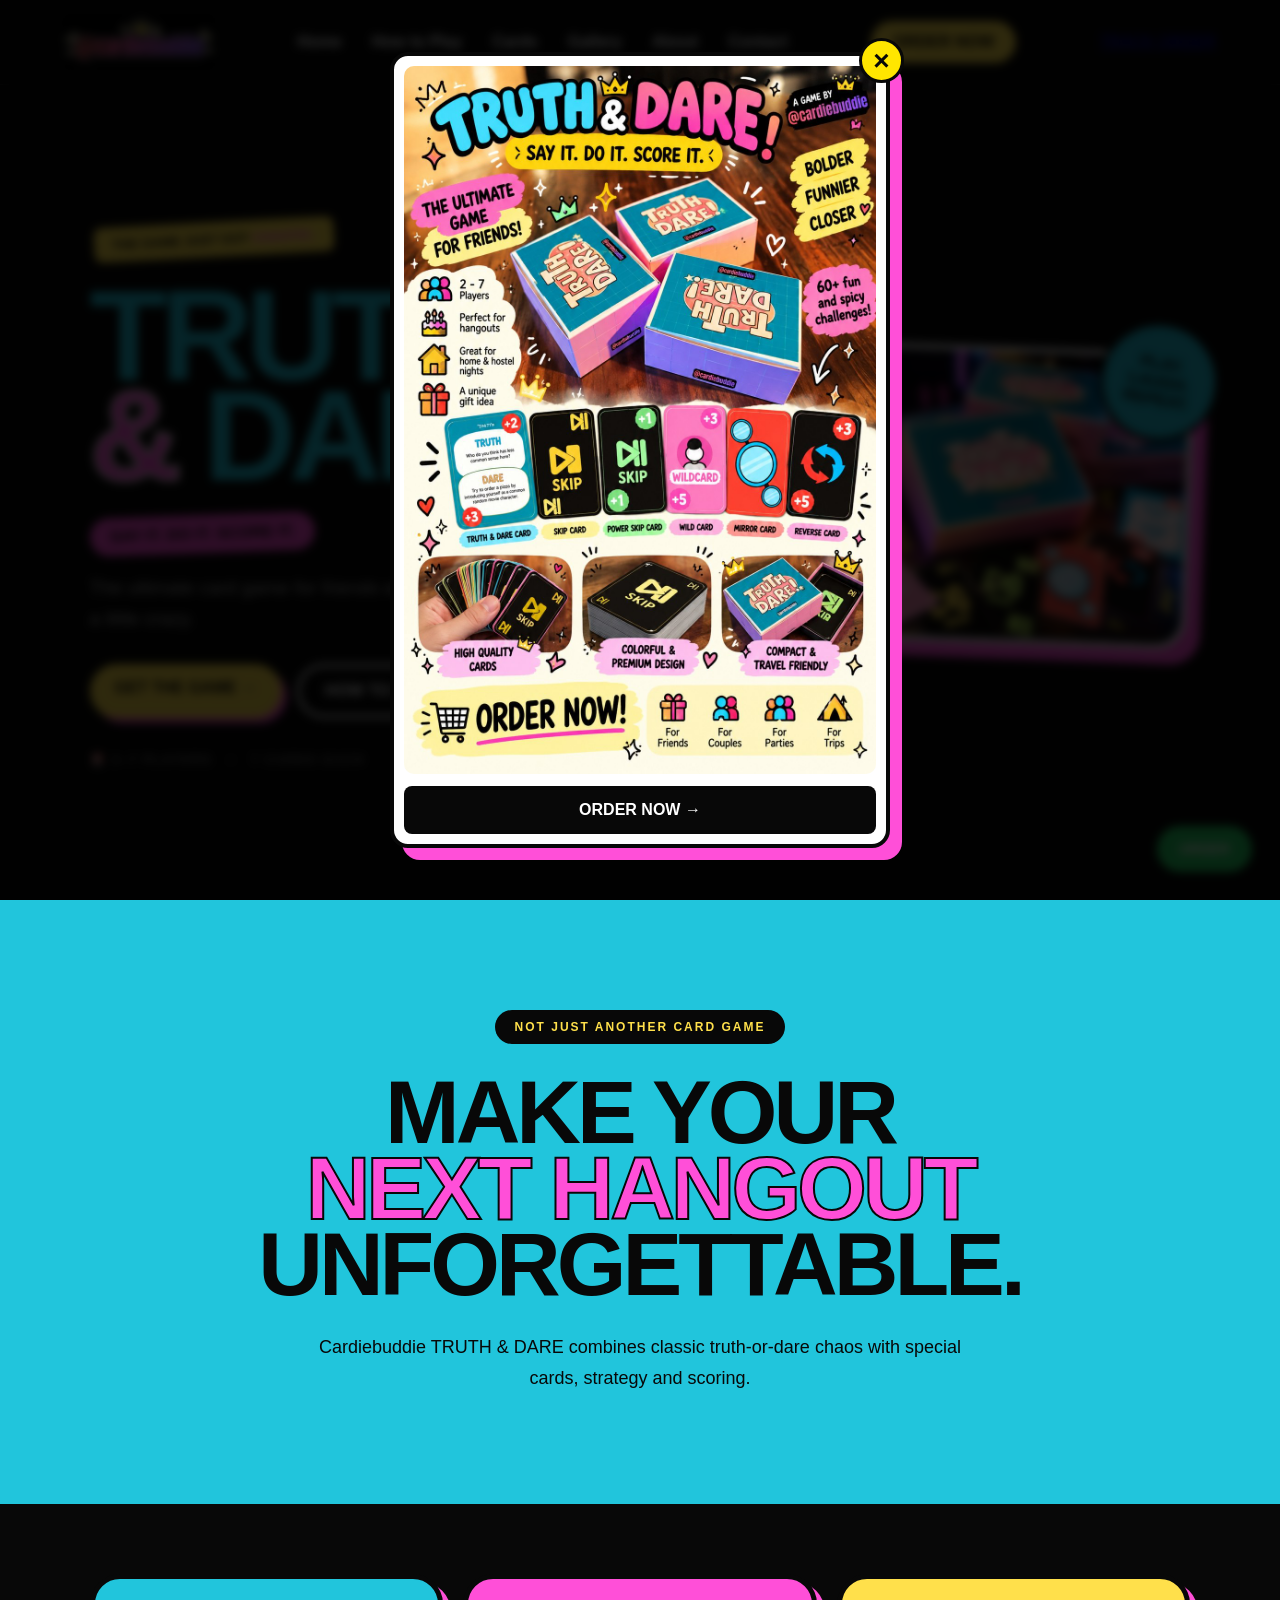
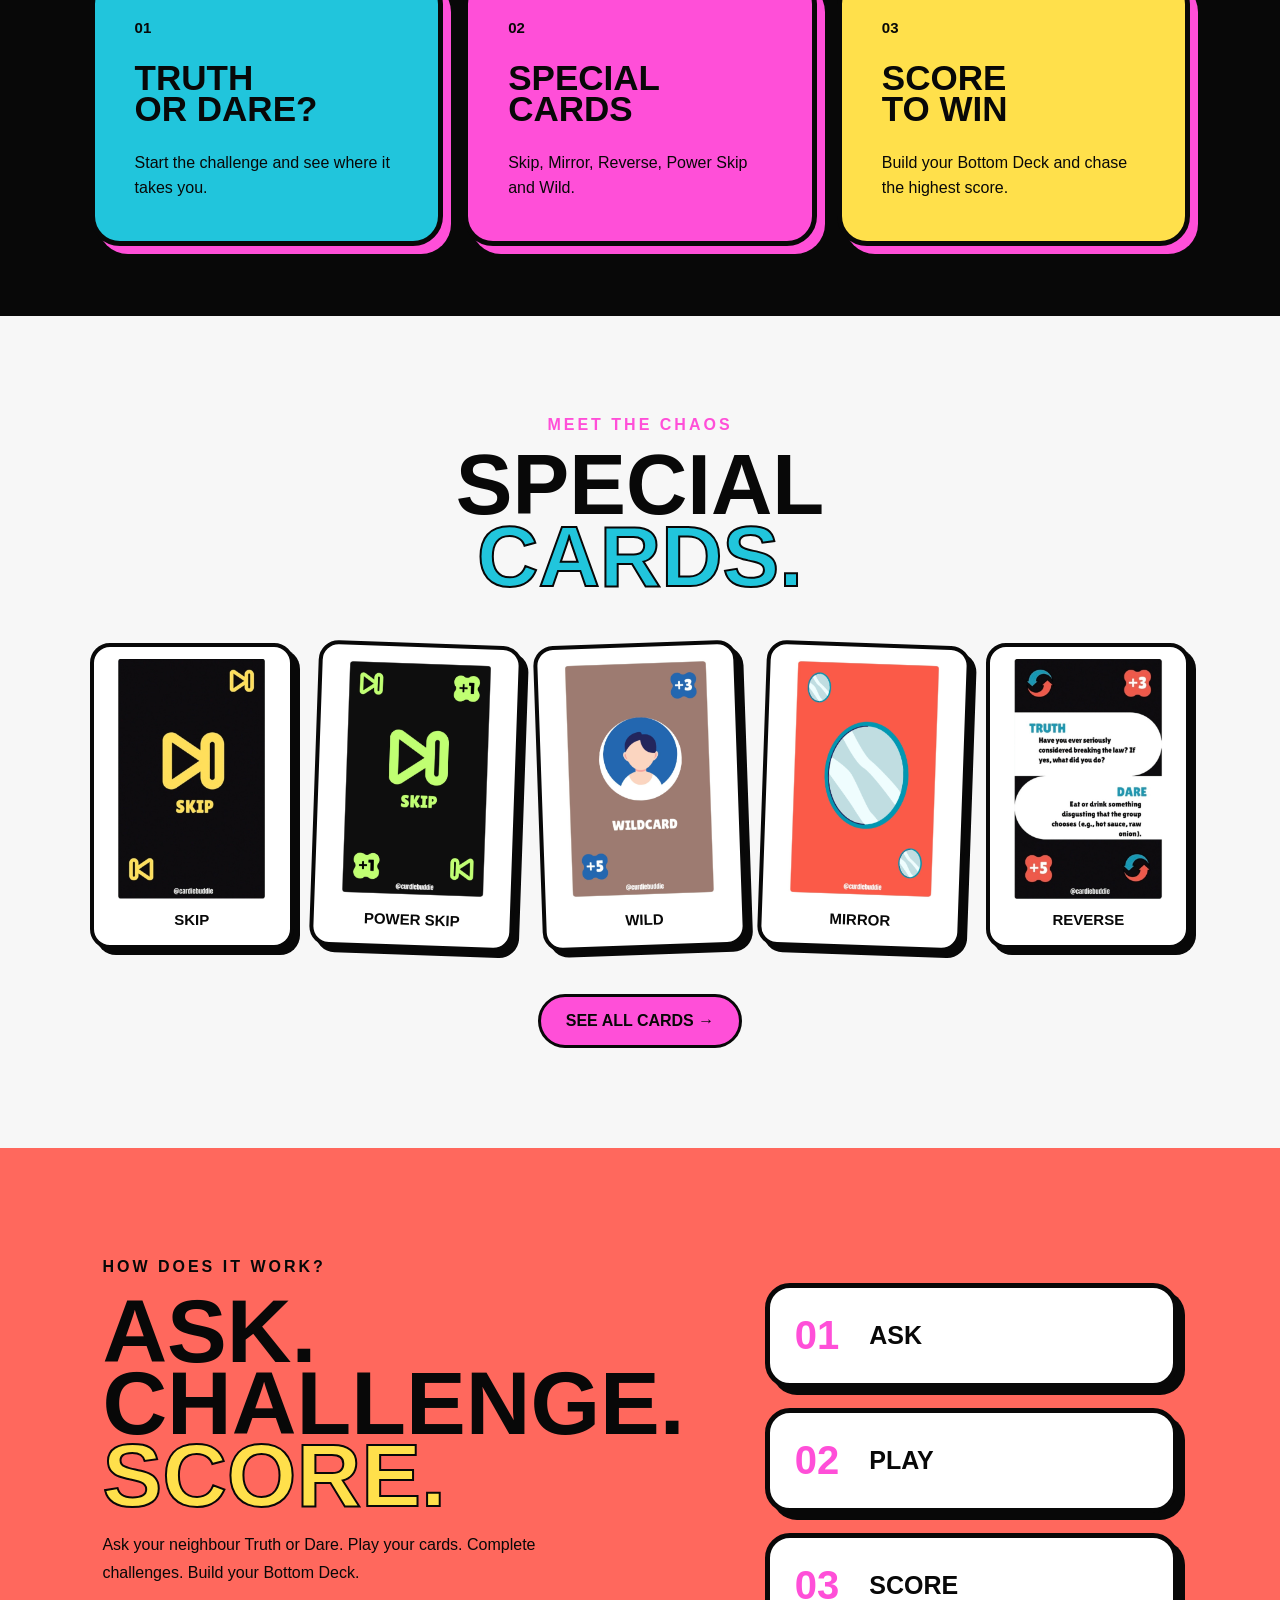
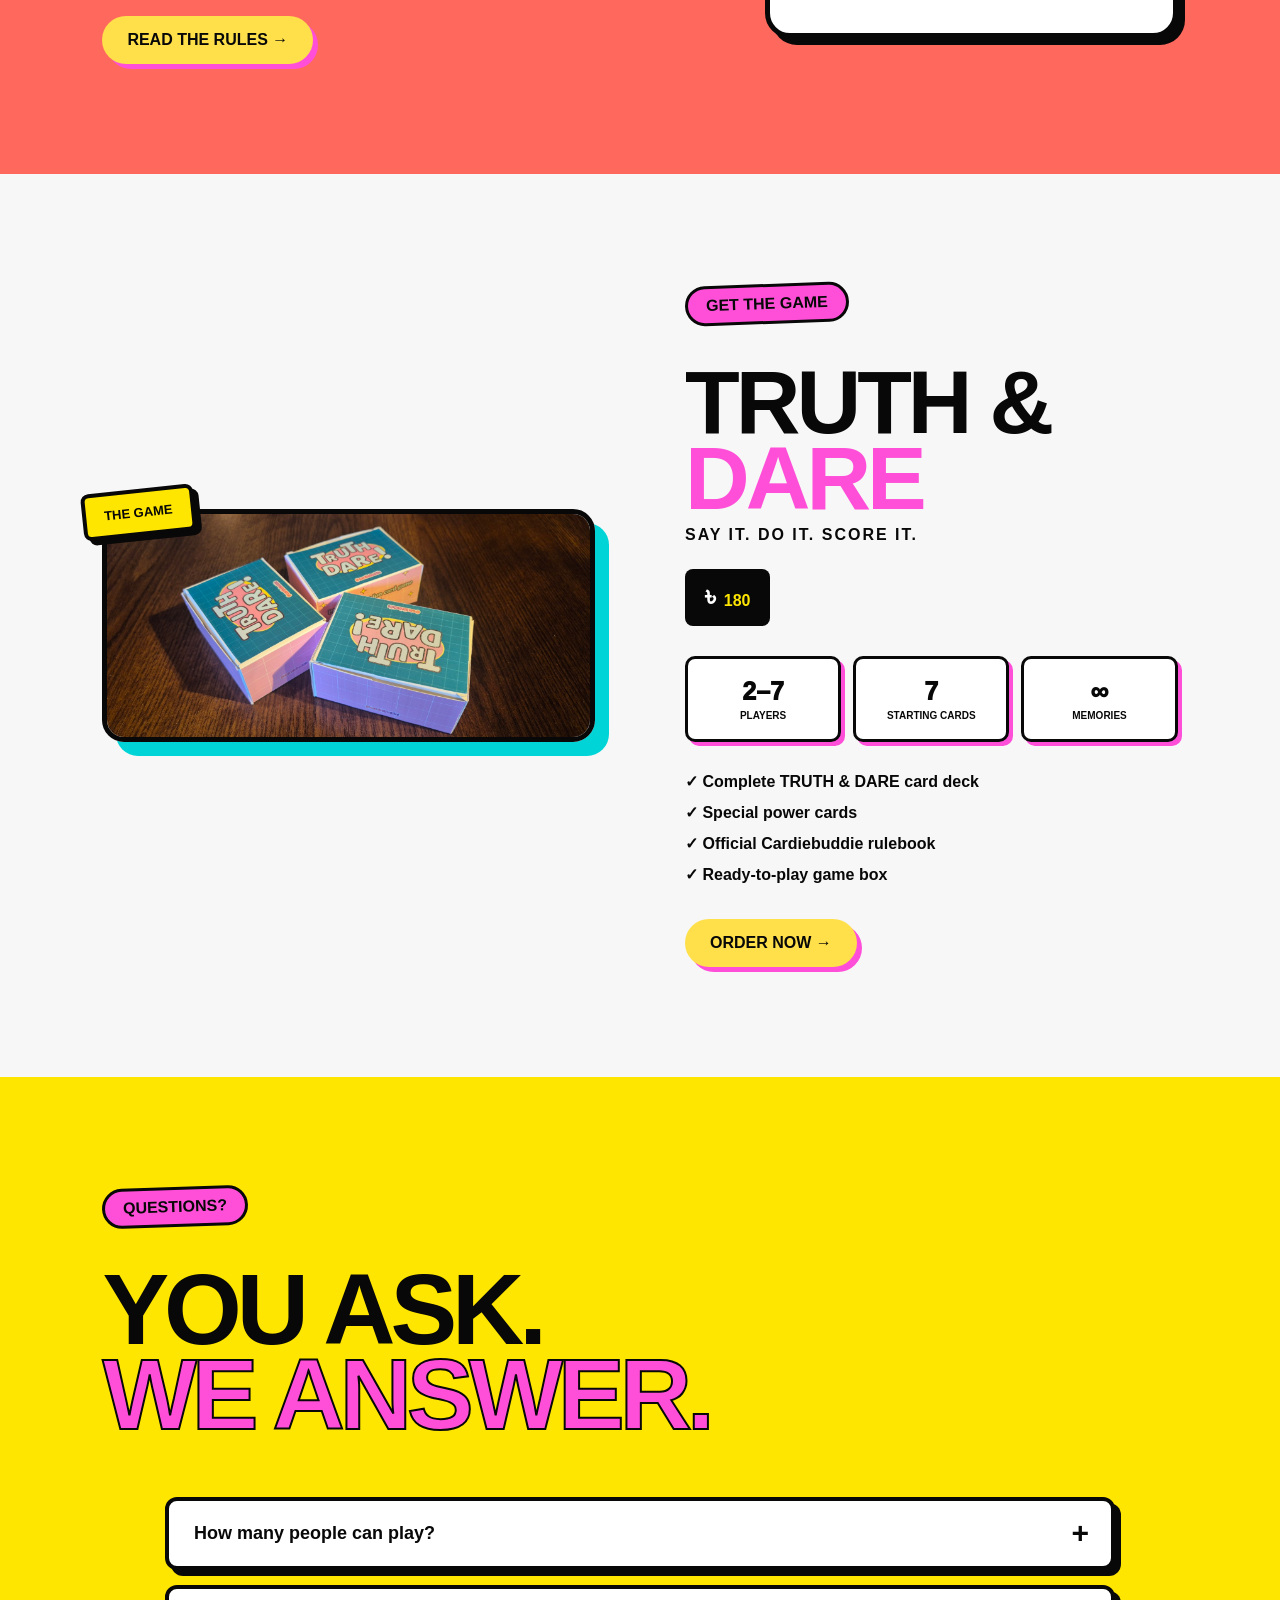
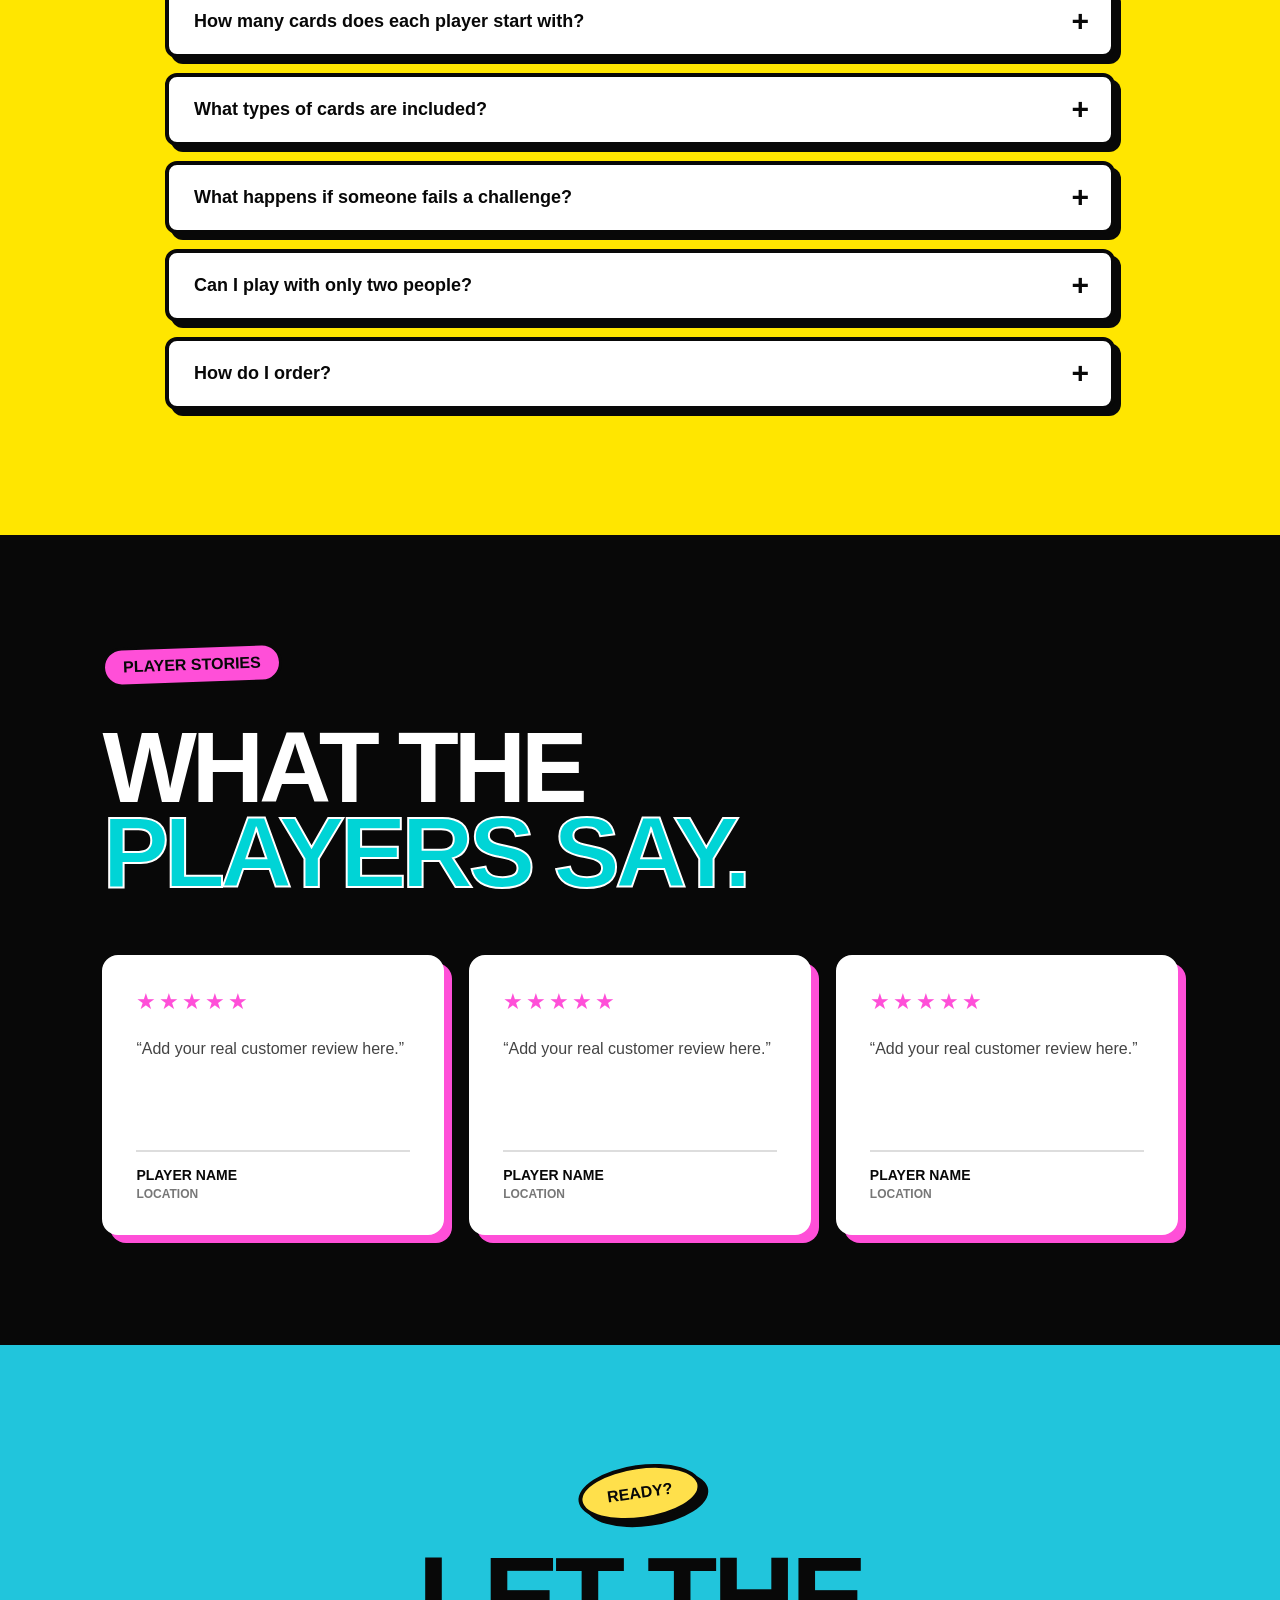
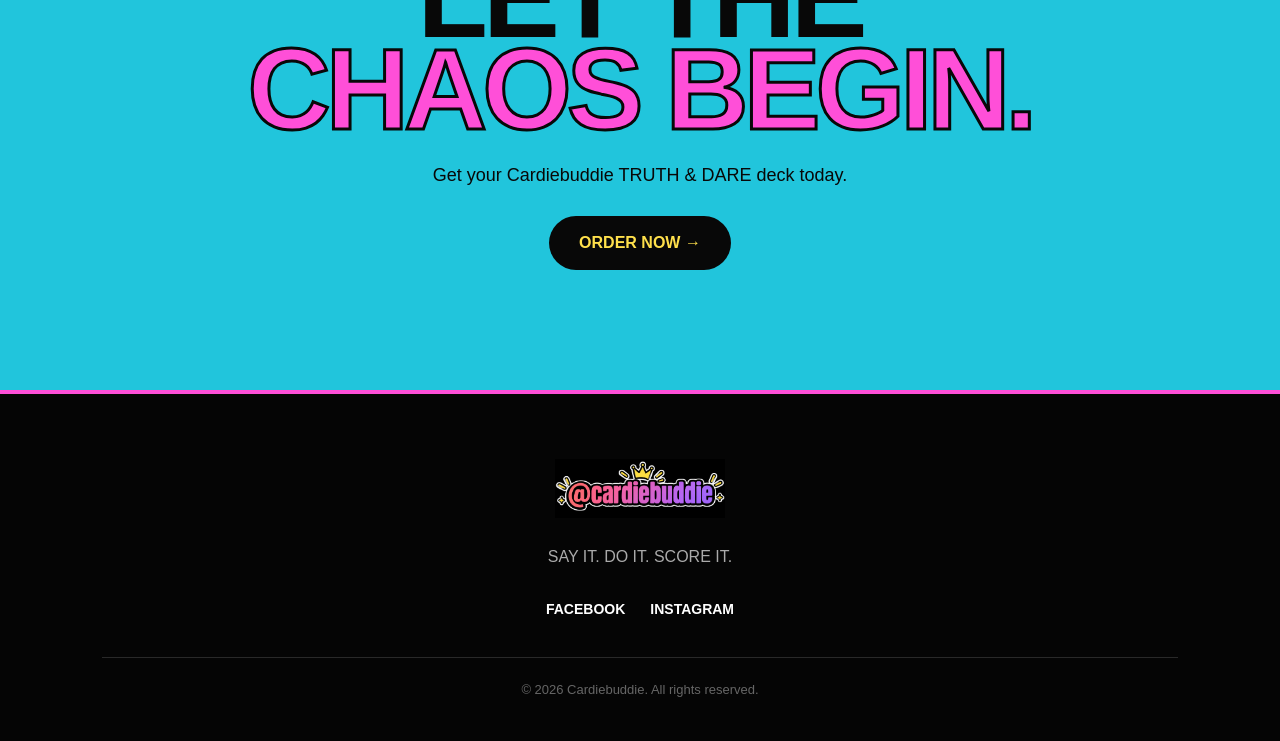
==== commit d6bde914: "Update cooming_soon.html" ====
--- a/cooming_soon.html
+++ b/cooming_soon.html
@@ -373,7 +373,7 @@
         </p>
 
         <div class="product-price">
-            ৳ <span>250</span>
+            ৳ <span>180</span>
         </div>
 
         <div class="product-details">
@@ -617,4 +617,4 @@
 </div>
 
 </body>
-</html> +</html> 
